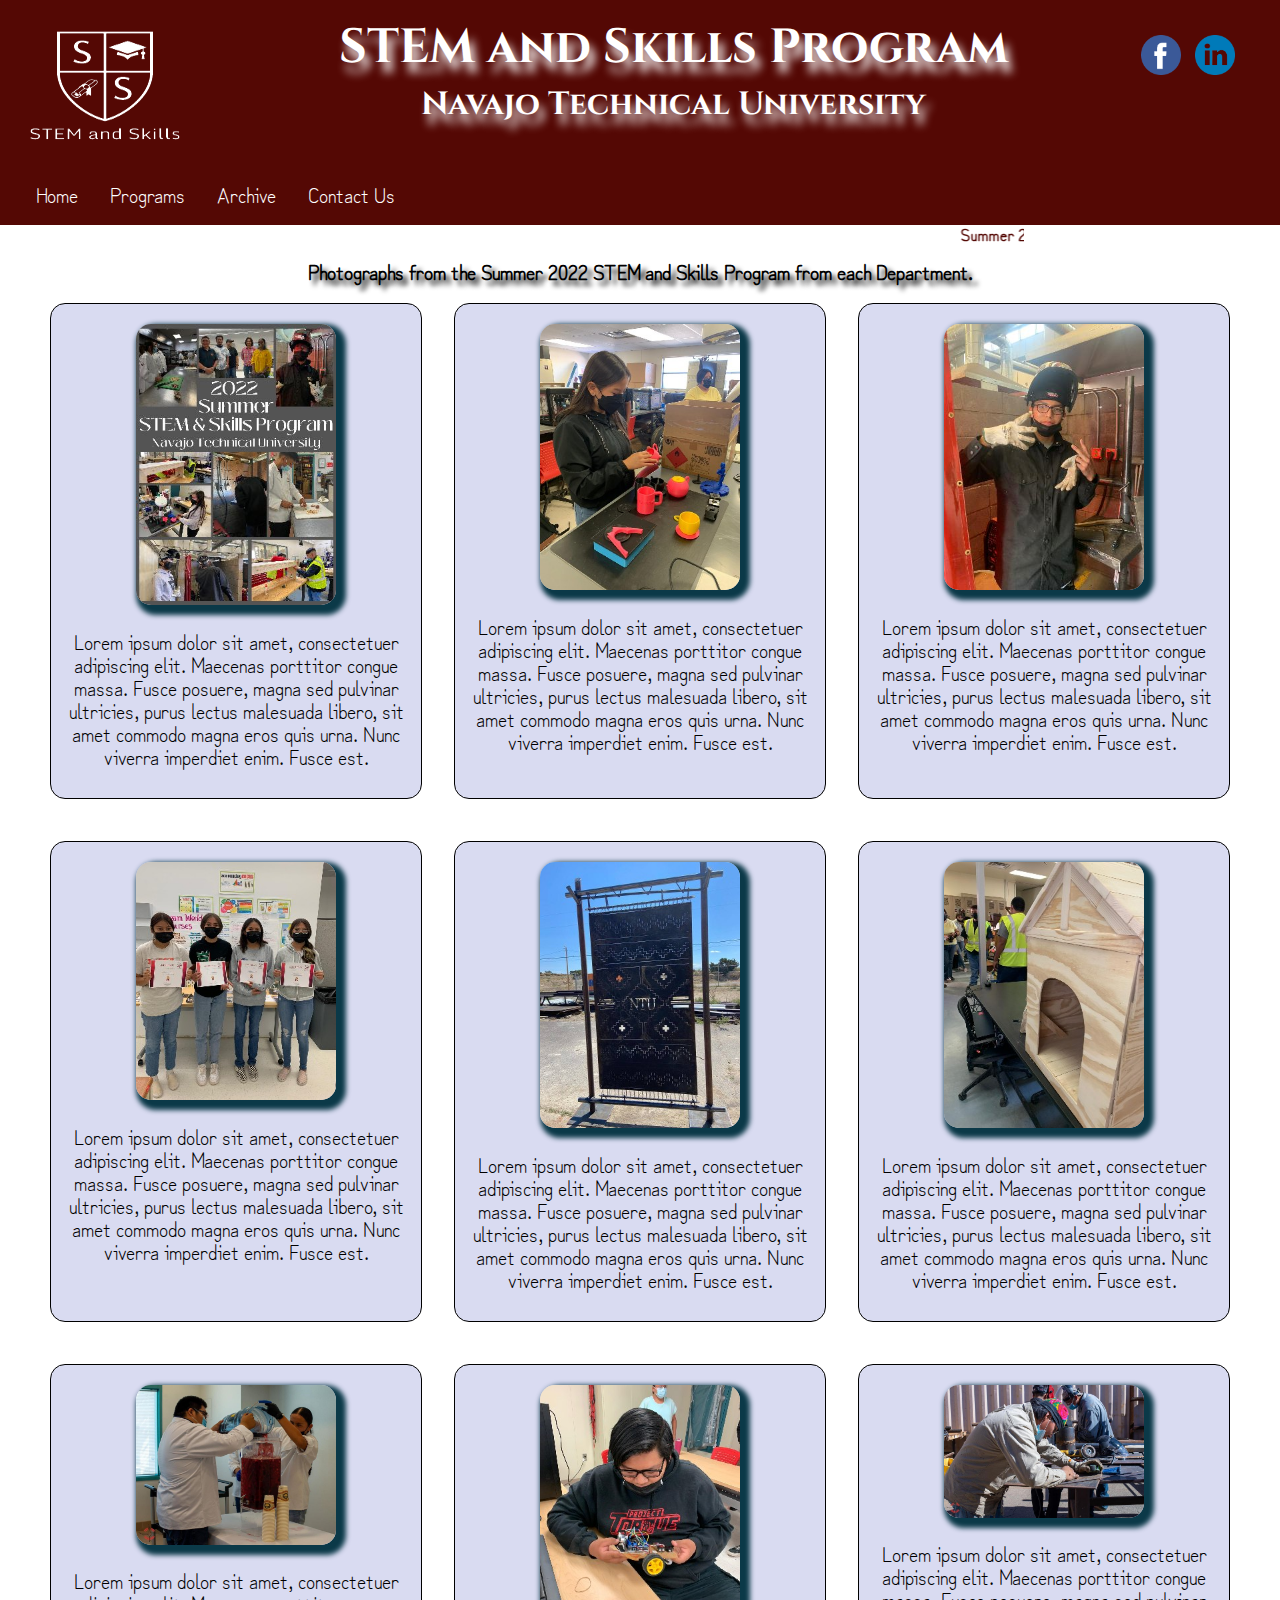
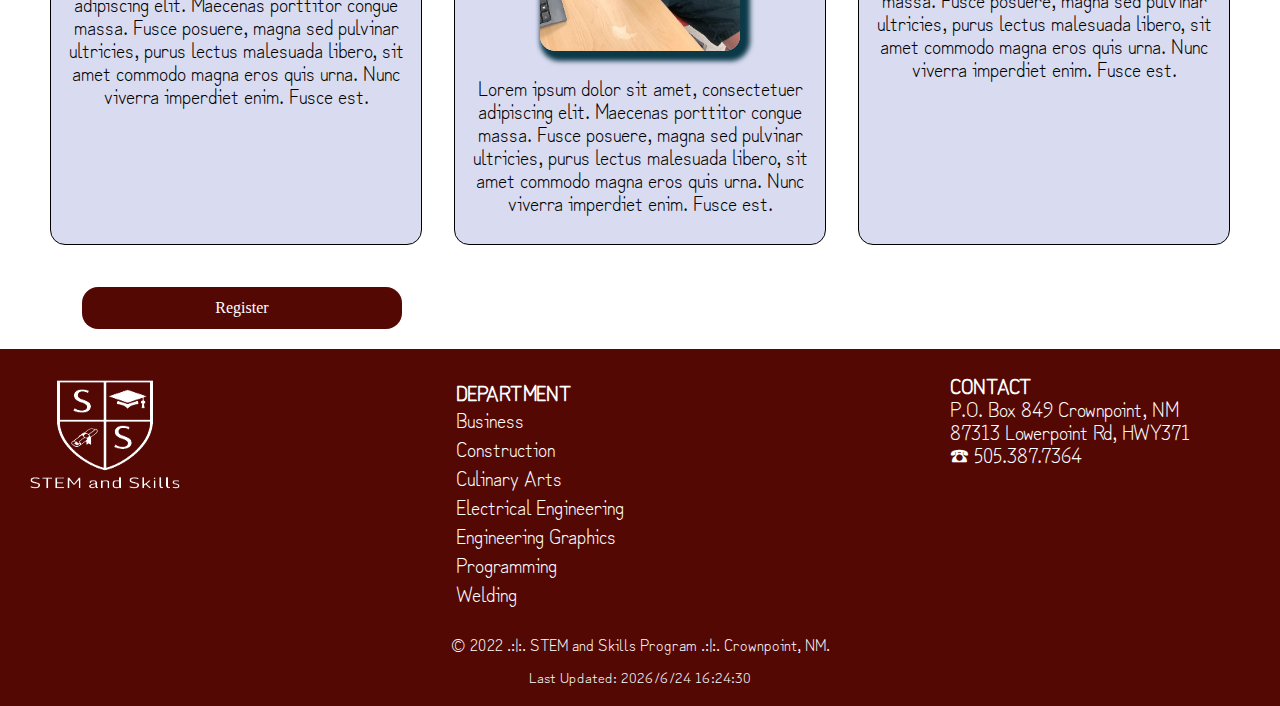
==== index.html @ 9bcaa291 "c" ====
<!DOCTYPE html>
<html lang="en">
<head>
    <meta charset="UTF-8">
    <meta name="viewport" content="width=device-width, initial-scale=1.0">
    <title>Home Page | STEM and Skills</title>
    <link rel="shortcut icon" href="favicon.ico">
    <link rel="preconnect" href="https://fonts.googleapis.com">
    <link rel="preconnect" href="https://fonts.gstatic.com" crossorigin>
    <link href="https://fonts.googleapis.com/css2?family=IBM+Plex+Serif:ital,wght@1,100;1,200;1,400;1,700&display=swap" rel="stylesheet">

    <link rel="stylesheet" href="css/normalise.css">
    <link rel="stylesheet" href="css/small.css">
    <link rel="stylesheet" href="css/medium.css">
    <link rel="stylesheet" href="css/large.css">
    
</head>
<body>
        <header>
            <div id="name-area">
                <picture>
                <img src="images/stemlogo1.png" alt="STEM and Skills logo">
                </picture>
                <section>
                    <h1>STEM and Skills Program</h1>
                    <h3>Navajo Technical University</h3>
                </section>
                <div class="social">
                    <a href="https://www.facebook.com" target="_blank"><img src="images/facebook.png" class="fb" alt="facebook image"></a>  
                      <a href="https://www.linkedin.com" target="_blank"><img src="images/linkedin.png" class="ln" alt="linkedin image"></a>
                  </div>
            </div>
            
                
<div class="navbar">
    <a href="index.html">Home</a>
    <div class="dropdown">
      <button class="dropbtn">Programs 
        <i class="fa fa-caret-down"></i>
      </button>
      <div class="dropdown-content">
        <a href="business.html">Business</a>
        <a href="">Construction</a>
        <a href="culnary.html">Culinary Arts</a>
        <a href="">Electrical Engineering</a>
        <a href="">Engineering Graphics</a>
        <a href="">Programming</a>
        <a href="">Welding</a>
      </div>
    </div> 
    <a href="">Archive</a>
    <a href="contactus.html">Contact Us</a>
  </div>
        </header>
        <main>
            <marquee width="80%" direction="left" height="100px">
                Summer 2023 STEM and Skills Program is fast approaching, <strong>Register</strong> now to book you seat.
                </marquee>
                <p class="intro"> Photographs from the Summer 2022 STEM and Skills Program from each Department.</p>
            <div id="home">
                    <div class="display">
                        <img src="images/banner200.jpg" alt="2022 summer STEM and Skills pic">
                        <p>Lorem ipsum dolor sit amet, consectetuer adipiscing elit. Maecenas porttitor congue massa. Fusce posuere, magna sed pulvinar ultricies, purus lectus malesuada libero, sit amet commodo magna eros quis urna. Nunc viverra imperdiet enim. Fusce est.</p>
                    </div>
                    <div class="display">
                        <img src="images/cul.jpg" alt="2022 summer STEM and Skills pic">
                        <p>Lorem ipsum dolor sit amet, consectetuer adipiscing elit. Maecenas porttitor congue massa. Fusce posuere, magna sed pulvinar ultricies, purus lectus malesuada libero, sit amet commodo magna eros quis urna. Nunc viverra imperdiet enim. Fusce est.</p>
                    </div>
                    <div class="display">
                        <img src="images/weld3.jpg" alt="2022 summer STEM and Skills pic">
                        <p>Lorem ipsum dolor sit amet, consectetuer adipiscing elit. Maecenas porttitor congue massa. Fusce posuere, magna sed pulvinar ultricies, purus lectus malesuada libero, sit amet commodo magna eros quis urna. Nunc viverra imperdiet enim. Fusce est.</p>
                    </div>
                    <div class="display">
                        <img src="images/cert.jpg" alt="2022 summer STEM and Skills pic">
                        <p>Lorem ipsum dolor sit amet, consectetuer adipiscing elit. Maecenas porttitor congue massa. Fusce posuere, magna sed pulvinar ultricies, purus lectus malesuada libero, sit amet commodo magna eros quis urna. Nunc viverra imperdiet enim. Fusce est.</p>
                    </div>
                    <div class="display">
                        <img src="images/construct.jpg" alt="2022 summer STEM and Skills pic">
                        <p>Lorem ipsum dolor sit amet, consectetuer adipiscing elit. Maecenas porttitor congue massa. Fusce posuere, magna sed pulvinar ultricies, purus lectus malesuada libero, sit amet commodo magna eros quis urna. Nunc viverra imperdiet enim. Fusce est.</p>
                    </div>
                    <div class="display">
                        <img src="images/construct2.jpg" alt="2022 summer STEM and Skills pic">
                        <p>Lorem ipsum dolor sit amet, consectetuer adipiscing elit. Maecenas porttitor congue massa. Fusce posuere, magna sed pulvinar ultricies, purus lectus malesuada libero, sit amet commodo magna eros quis urna. Nunc viverra imperdiet enim. Fusce est.</p>
                    </div>
                    <div class="display">
                        <img src="images/cook2.jpg" alt="2022 summer STEM and Skills pic">
                        <p>Lorem ipsum dolor sit amet, consectetuer adipiscing elit. Maecenas porttitor congue massa. Fusce posuere, magna sed pulvinar ultricies, purus lectus malesuada libero, sit amet commodo magna eros quis urna. Nunc viverra imperdiet enim. Fusce est.</p>
                    </div>
                    <div class="display">
                        <img src="images/elec1.jpg" alt="2022 summer STEM and Skills pic">
                        <p>Lorem ipsum dolor sit amet, consectetuer adipiscing elit. Maecenas porttitor congue massa. Fusce posuere, magna sed pulvinar ultricies, purus lectus malesuada libero, sit amet commodo magna eros quis urna. Nunc viverra imperdiet enim. Fusce est.</p>
                    </div>
                    <div class="display">
                        <img src="images/weld.jpg" alt="2022 summer STEM and Skills pic">
                        <p>Lorem ipsum dolor sit amet, consectetuer adipiscing elit. Maecenas porttitor congue massa. Fusce posuere, magna sed pulvinar ultricies, purus lectus malesuada libero, sit amet commodo magna eros quis urna. Nunc viverra imperdiet enim. Fusce est.</p>
                    </div>
                    <input type="submit" value="Register" class="submitBtn" onclick="document.location ='register.html'">


               </div>
            </main>

            <footer>
                <div id="foot">
                    <picture>
                        <img src="images/stemlogo1.png" alt="STEM and Skills logo">
                        </picture>
                        <div class="dept">
                        <ul>
                            <li class="deli"><strong>DEPARTMENT</strong></li>
                            <li><a href="business.html">Business</a></li>
                            <li><a href="">Construction</a></li>
                            <li><a href="culnary.html">Culinary Arts</a></li>
                            <li><a href="">Electrical Engineering</a></li>
                            <li><a href="">Engineering Graphics</a></li>
                            <li><a href="">Programming</a></li>
                            <li><a href="">Welding</a></li>
                        </ul>
                    </div>
                    <div class="con">
                        <p><strong>CONTACT</strong> <br>
                        P.O. Box 849 Crownpoint, NM<br>87313 Lowerpoint Rd, HWY371<br>&#9742; 505.387.7364</p>
                        <iframe src="https://www.google.com/maps/embed?pb=!1m18!1m12!1m3!1d6481.049827678694!2d-108.1524688817951!3d35.68869836900906!2m3!1f0!2f0!3f0!3m2!1i1024!2i768!4f13.1!3m3!1m2!1s0x8724a5d426f282eb%3A0x86e4d918e3d5cf53!2sNavajo%20Technical%20University!5e0!3m2!1sen!2sng!4v1657391852202!5m2!1sen!2sng" width="200" height="200" style="border:0;" allowfullscreen="" loading="lazy" referrerpolicy="no-referrer-when-downgrade"></iframe>
                    </div>
                    </div>
                  
                    <p class="footnote">&copy; 2022 .:|:. STEM and Skills Program .:|:. Crownpoint, NM. </p>
                    <p class="update">Last Updated: <span id="update"></span></p>

            </footer>
            <script src="script/stem.js"></script>

</body>

</html>
---- css/normalise.css ----
/*! normalize.css v8.0.1 | MIT License | github.com/necolas/normalize.css */

/* Document
   ========================================================================== */

/**
 * 1. Correct the line height in all browsers.
 * 2. Prevent adjustments of font size after orientation changes in iOS.
 */

 html {
    line-height: 1.15; /* 1 */
    -webkit-text-size-adjust: 100%; /* 2 */
  }
  
  /* Sections
     ========================================================================== */
  
  /**
   * Remove the margin in all browsers.
   */
  
  body {
    margin: 0;
  }
  
  /**
   * Render the `main` element consistently in IE.
   */
  
  main {
    display: block;
  }
  
  /**
   * Correct the font size and margin on `h1` elements within `section` and
   * `article` contexts in Chrome, Firefox, and Safari.
   */
  
  h1 {
    font-size: 2em;
    margin: 0.67em 0;
  }
  
  /* Grouping content
     ========================================================================== */
  
  /**
   * 1. Add the correct box sizing in Firefox.
   * 2. Show the overflow in Edge and IE.
   */
  
  hr {
    box-sizing: content-box; /* 1 */
    height: 0; /* 1 */
    overflow: visible; /* 2 */
  }
  
  /**
   * 1. Correct the inheritance and scaling of font size in all browsers.
   * 2. Correct the odd `em` font sizing in all browsers.
   */
  
  pre {
    font-family: monospace, monospace; /* 1 */
    font-size: 1em; /* 2 */
  }
  
  /* Text-level semantics
     ========================================================================== */
  
  /**
   * Remove the gray background on active links in IE 10.
   */
  
  a {
    background-color: transparent;
  }
  
  /**
   * 1. Remove the bottom border in Chrome 57-
   * 2. Add the correct text decoration in Chrome, Edge, IE, Opera, and Safari.
   */
  
  abbr[title] {
    border-bottom: none; /* 1 */
    text-decoration: underline; /* 2 */
    text-decoration: underline dotted; /* 2 */
  }
  
  /**
   * Add the correct font weight in Chrome, Edge, and Safari.
   */
  
  b,
  strong {
    font-weight: bolder;
  }
  
  /**
   * 1. Correct the inheritance and scaling of font size in all browsers.
   * 2. Correct the odd `em` font sizing in all browsers.
   */
  
  code,
  kbd,
  samp {
    font-family: monospace, monospace; /* 1 */
    font-size: 1em; /* 2 */
  }
  
  /**
   * Add the correct font size in all browsers.
   */
  
  small {
    font-size: 80%;
  }
  
  /**
   * Prevent `sub` and `sup` elements from affecting the line height in
   * all browsers.
   */
  
  sub,
  sup {
    font-size: 75%;
    line-height: 0;
    position: relative;
    vertical-align: baseline;
  }
  
  sub {
    bottom: -0.25em;
  }
  
  sup {
    top: -0.5em;
  }
  
  /* Embedded content
     ========================================================================== */
  
  /**
   * Remove the border on images inside links in IE 10.
   */
  
  img {
    border-style: none;
  }
  
  /* Forms
     ========================================================================== */
  
  /**
   * 1. Change the font styles in all browsers.
   * 2. Remove the margin in Firefox and Safari.
   */
  
  button,
  input,
  optgroup,
  select,
  textarea {
    font-family: inherit; /* 1 */
    font-size: 100%; /* 1 */
    line-height: 1.15; /* 1 */
    margin: 0; /* 2 */
  }
  
  /**
   * Show the overflow in IE.
   * 1. Show the overflow in Edge.
   */
  
  button,
  input { /* 1 */
    overflow: visible;
  }
  
  /**
   * Remove the inheritance of text transform in Edge, Firefox, and IE.
   * 1. Remove the inheritance of text transform in Firefox.
   */
  
  button,
  select { /* 1 */
    text-transform: none;
  }
  
  /**
   * Correct the inability to style clickable types in iOS and Safari.
   */
  
  button,
  [type="button"],
  [type="reset"],
  [type="submit"] {
    -webkit-appearance: button;
  }
  
  /**
   * Remove the inner border and padding in Firefox.
   */
  
  button::-moz-focus-inner,
  [type="button"]::-moz-focus-inner,
  [type="reset"]::-moz-focus-inner,
  [type="submit"]::-moz-focus-inner {
    border-style: none;
    padding: 0;
  }
  
  /**
   * Restore the focus styles unset by the previous rule.
   */
  
  button:-moz-focusring,
  [type="button"]:-moz-focusring,
  [type="reset"]:-moz-focusring,
  [type="submit"]:-moz-focusring {
    outline: 1px dotted ButtonText;
  }
  
  /**
   * Correct the padding in Firefox.
   */
  
  fieldset {
    padding: 0.35em 0.75em 0.625em;
  }
  
  /**
   * 1. Correct the text wrapping in Edge and IE.
   * 2. Correct the color inheritance from `fieldset` elements in IE.
   * 3. Remove the padding so developers are not caught out when they zero out
   *    `fieldset` elements in all browsers.
   */
  
  legend {
    box-sizing: border-box; /* 1 */
    color: inherit; /* 2 */
    display: table; /* 1 */
    max-width: 100%; /* 1 */
    padding: 0; /* 3 */
    white-space: normal; /* 1 */
  }
  
  /**
   * Add the correct vertical alignment in Chrome, Firefox, and Opera.
   */
  
  progress {
    vertical-align: baseline;
  }
  
  /**
   * Remove the default vertical scrollbar in IE 10+.
   */
  
  textarea {
    overflow: auto;
  }
  
  /**
   * 1. Add the correct box sizing in IE 10.
   * 2. Remove the padding in IE 10.
   */
  
  [type="checkbox"],
  [type="radio"] {
    box-sizing: border-box; /* 1 */
    padding: 0; /* 2 */
  }
  
  /**
   * Correct the cursor style of increment and decrement buttons in Chrome.
   */
  
  [type="number"]::-webkit-inner-spin-button,
  [type="number"]::-webkit-outer-spin-button {
    height: auto;
  }
  
  /**
   * 1. Correct the odd appearance in Chrome and Safari.
   * 2. Correct the outline style in Safari.
   */
  
  [type="search"] {
    -webkit-appearance: textfield; /* 1 */
    outline-offset: -2px; /* 2 */
  }
  
  /**
   * Remove the inner padding in Chrome and Safari on macOS.
   */
  
  [type="search"]::-webkit-search-decoration {
    -webkit-appearance: none;
  }
  
  /**
   * 1. Correct the inability to style clickable types in iOS and Safari.
   * 2. Change font properties to `inherit` in Safari.
   */
  
  ::-webkit-file-upload-button {
    -webkit-appearance: button; /* 1 */
    font: inherit; /* 2 */
  }
  
  /* Interactive
     ========================================================================== */
  
  /*
   * Add the correct display in Edge, IE 10+, and Firefox.
   */
  
  details {
    display: block;
  }
  
  /*
   * Add the correct display in all browsers.
   */
  
  summary {
    display: list-item;
  }
  
  /* Misc
     ========================================================================== */
  
  /**
   * Add the correct display in IE 10+.
   */
  
  template {
    display: none;
  }
  
  /**
   * Add the correct display in IE 10.
   */
  
  [hidden] {
    display: none;
  }
---- css/small.css ----
@import url("https://fonts.googleapis.com/css2?family=Cinzel:wght@600&family=Zen+Kurenaido&display=swap");

body p {
    font-family: "Zen Kurenaido", sans-serif;
    font-size: 20px;
  }

  h1, h2, h3, h4 {
    font-family: "Cinzel", serif;
  }
  header, footer{
    background-color: #540804;
    padding: 5px 0;
    width: 100%;
    margin: auto;
    
  }
#name-area{
    display: block;
    width: 100%;
    margin: 0;
    justify-content: space-between;
    text-align: center;
    }
    header h1{
        color: #ffffff;
        font-size: 30px;
        text-align: center;
        margin-top: 15px;
        text-shadow: 5px 10px 10px #ffffff;
    }
    header h3{
        color: #ffffff;
        font-size: 20px;
        text-align: center;
        margin: -20px;
        text-shadow: 5px 10px 10px #ffffff;
    }
    header picture img{
        width: 200px;
        height: 150px;
        padding: 5px;
        
        
    }
    .fb, .ln{
        height: 40px;
        width: 40px;
        padding: 5px;;
    }
    .social{ 
        margin-top: 25px; 
        
    }
  
  .navbar {
    overflow: hidden;
    background-color: inherit;
    justify-content: space-between;
    text-align: center;
    margin-right: 20px;
    margin-left: 20px;
    
  }
  
  .navbar a {
    float: left;
    font-size: 20px;
    color: white;
    text-align: center;
    padding: 14px 16px;
    text-decoration: none;
    font-family: "Zen Kurenaido", sans-serif; 
  }
  
  .dropdown {
    float: left;
    overflow: hidden;
  }
  
  .dropdown .dropbtn {
    font-size: 20px;  
    border: none;
    outline: none;
    color: white;
    padding: 14px 16px;
    background-color: inherit;
    font-family: "Zen Kurenaido", sans-serif; 
    margin: 0;
  }
  
  .navbar a:hover, .dropdown:hover .dropbtn {
    background-color: red;
  }
  
  .dropdown-content {
    display: none;
    position: absolute;
    background-color: #f9f9f9;
    min-width: 160px;
    box-shadow: 0px 8px 16px 0px rgba(0,0,0,0.2);
    z-index: 1;
  }
  
  .dropdown-content a {
    float: none;
    color: black;
    padding: 12px 16px;
    text-decoration: none;
    display: block;
    text-align: left;
  }
  
  .dropdown-content a:hover {
    background-color: #ddd;
  }
  
  .dropdown:hover .dropdown-content {
    display: block;
  }

  footer{
    margin-top: 20px;
  }
  #foot{
    display: block;
    justify-content: space-between;
  }
  footer img{
    width:200px;
    height: 150px;
    padding: 5px;
  }
  footer ul li{
    font-family: "Cinzel", serif;
    color: #ffffff;
    list-style: none;
    font-size: 20px;
    padding: 5px;
  }
  footer ul li a{
    font-family:"Zen Kurenaido", sans-serif; 
    color: #ffffff;
    text-decoration: none;
  }
  .dept{
    margin-right: 5rem;
    text-align: left;
  }
  .deli{
    margin-top: 25px;
    font-family:"Zen Kurenaido", sans-serif; 
    font-size: 20px;
    
  }
  .con{
    margin-left: 2.5rem;
    color: #ffffff;
    
  }
  .update{
    text-align: center;
    color: #FFFFFF;
    margin-top: 5px;
    font-size: 15px;
}
iframe{
  width: 250px;
  height: 100px;
}
  .footnote{
    text-align: center;
    margin: 0;
    padding: 10px;
    color: #ffffff;
    font-size: medium;
  }
  marquee{
        font-family: "Zen Kurenaido", sans-serif ;
        color: #540804;
        font-weight: bolder;
  }
  #home{
    display: block;
    margin: 0 50px;
    text-align: center;
  }
  .display{
    margin-bottom: 40px;
    padding: 10px;
    border: 1px solid black;
    border-radius: 15px;
    background-color: #D9DBF1;

  }
  .display img{
    margin-top: 10px;
    width: 200px;
    border-radius: 15px;
    box-shadow: 5px 5px 5px 5px #0B3948;
  }
  .intro{
    margin-top: -70px;
    margin-left: 50px;
    margin-right: 50px;
    font-weight: bolder;
    text-shadow: 5px 5px 5px black;
    text-align: center;
  }
  /* for contact us page*/
  form fieldset{
    margin: 2rem ;
    border: thick solid #540804;
    border-radius: 10px;
    padding: .5rem 2%;
}
form legend{
    color: #540804;
    margin: 0 1rem;
    padding: 0 .5rem;
}
form label.top {
    display: block;
    padding: .75rem;
    color: #540804;
    font-size: 1rem;

}
form p{
  margin-left: 50px;
  margin-top: 5px;
  text-align: justify;
}
form label.top input{
    
    display: block;
    font-size: 1rem;
    border: 1px solid gray;
    border-radius: 4px;
    padding: .75rem;
    color: #555;
    max-width: 20rem;
    background-color: darkgray;
}
form label.top textarea{
  height: 150px;
  width: 100%;
  border: 2px solid #540804;
}
form input.submitBtn{
  border: none;
  background-color: #540804;
  color: white;
  border-radius: 1rem;
  padding: .75rem 1.5rem;
  margin: 0 2rem;
  width: 70%;
  max-width: 20rem;
}
form label.top input:required{
  border-left: red solid 6px;
}
form label.top input:required:valid{
  border-left: green solid 6px;
}
.thanks{
  text-align: center;
  font-size: 30px;
}
/*registration page*/

#register-page{
  margin: 2rem;
}

#register-page h3{
  text-shadow: 5px 5px 5px black;
  text-align: center;
  color: #540804;
  font-weight: bolder;
}
#register-page h2{
  text-shadow: 5px 5px 5px black;
  color: #540804;
  margin-top: 40px;  
}
#register-page p{
  margin-top: 40px;
  text-align: justify;  
}
#register-page a{
 font-size: 20px;  
}
.choose{
   padding: 5px;
   font-size: 20px;
 }
 #register-page span{
  background-color: yellow; 
 }
 .submitBtn{
  border: none;
  background-color: #540804;
  color: white;
  border-radius: 1rem;
  padding: .75rem 1.5rem;
  margin: 0 1rem;
  width: 70%;
  max-width: 20rem;
}
/*for business page*/
#business{
  margin: 2rem;
}

#business h3{
  text-shadow: 5px 5px 5px black;
  text-align: center;
  color: #540804;
  font-weight: bolder;
}
#business p{
  margin-top: 20px;
  text-align: justify;  
}
.biz-image{
  display: block;
  gap: 1rem;
  text-align: center;
  margin-top: 2rem;
  margin-bottom: 50px;
}
.biz-image picture img{
  width: 270px;
  margin-bottom: 1rem;
  border-radius: 15px;
  box-shadow: 5px 5px 5px 5px #0B3948;
}
.chris{
  text-align: center;
  margin-top: 30px;
 
}
.chris picture img{
  width: 200px;
  border-radius: 150px;
  box-shadow: 5px 5px 10px 5px #0B3948;
}
/*for culnary page*/
#culinary{
  margin: 2rem;
}

#culinary h3{
  text-shadow: 5px 5px 5px black;
  text-align: center;
  color: #540804;
  font-weight: bolder;
}
#culinary p{
  margin-top: 20px;
  text-align: justify;  
}
.cul-image{
  display: block;
  gap: 1rem;
  text-align: center;
  margin-top: 2rem;
  margin-bottom: 50px;
}
.cul-image picture img{
  width: 270px;
  margin-bottom: 1rem;
  border-radius: 15px;
  box-shadow: 5px 5px 5px 5px #0B3948;
}
.brian{
  text-align: center;
  margin-top: 30px;
 
}
.brian picture img{
  width: 200px;
  border-radius: 150px;
  box-shadow: 5px 5px 10px 5px #0B3948;
}
---- css/medium.css ----
@media only screen and (min-width: 32.5em){
    main{
        background-color: #ffffff;
    }
    #home{
        display: grid;
        grid-template-columns: repeat(auto-fit, minmax(300px, 1fr));
        gap: 2rem;
    }
    .display{
        margin-bottom: 10px;
    }
    #name-area{
        display: flex;
    }
    header h1{
        font-size: 40px;
    }
    header h3{
        font-size: 30px;
    }
    #foot{
        display: flex;
    }
    .intro{
        margin-top: -70px;
        margin-left: 50px;
        font-weight: bolder;
        text-shadow: 5px 5px 5px black;
      }
      .submitBtn{
        border: none;
        background-color: #540804;
        color: white;
        border-radius: 1rem;
        padding: .75rem 1.5rem;
        margin: 0 2rem;
        width: 96%;
        
      }
      /*for business page*/
      .biz-image{
        display: flex;
        flex-direction: column;
      
      }
      .biz-image picture img{
        width: 350px;
       
      }
       /*for culinary page*/
       .cul-image{
        display: flex;
        flex-direction: column;
      
      }
      .cul-image picture img{
        width: 350px;
        
      }
    
}
---- css/large.css ----
@media only screen and (min-width: 64em){
    #home{
        margin-top: 5px;
    }
    header h1{
        font-size: 3rem;
    }
    header h3{
        font-size: 2rem;
    }
    .social{
        margin-right: 2.5rem;
    }
    footer ul li{
        padding: 2px;
      }
      .con{
        margin-right: 5em;
      }
      footer ul li:hover{
        background-color: red;
      }
      .intro{
        margin-top: -70px;
        margin-left: 50px;
        font-weight: bolder;
        text-shadow: 5px 5px 5px black;
      }
      .display img:hover{
            border-radius: 5px 100px;
            box-shadow: 0 0 50px #333;
      }
      /* for contact us page*/
      form fieldset{
        margin: 2rem;
    }

    form label.top input{
        width: 100%;   
    }
    .submitBtn:hover{
      background-color: red;
  }
  /*for registration page*/
  #register-page{
    margin: 3rem;
  }
  #register-page a:hover{
    color: red;  
   }
   #register-page a:after{
    color:blueviolet;  
   }
   /*for business page*/
   .biz-image{
    display: flex;
    flex-direction: row;
    grid-template-columns: repeat(autofit, minmax(300px, 1fr));
    gap: 2rem;
    justify-content: center;
  }
  /*for culinary page*/
  .cul-image{
    display: flex;
    flex-direction: row;
    grid-template-columns: repeat(autofit, minmax(300px, 1fr));
    gap: 2rem;
    justify-content: center;
  }
}
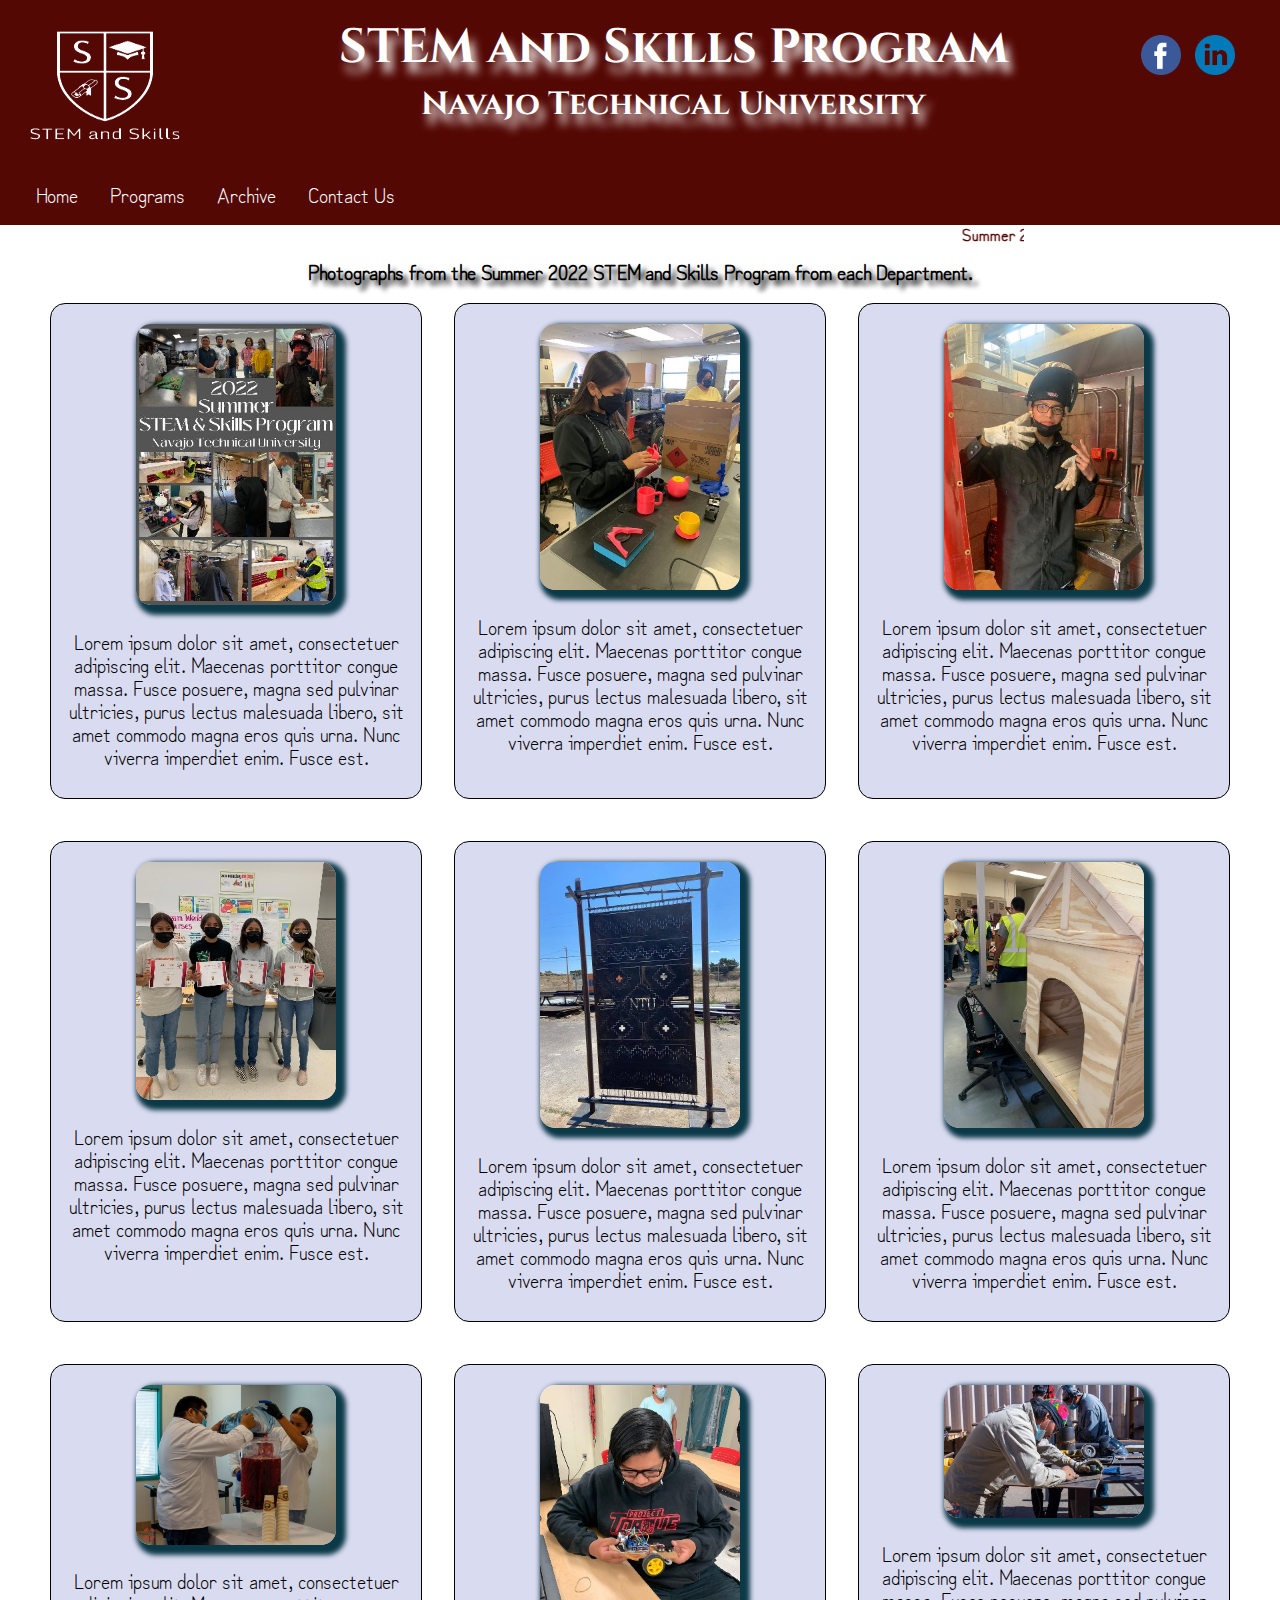
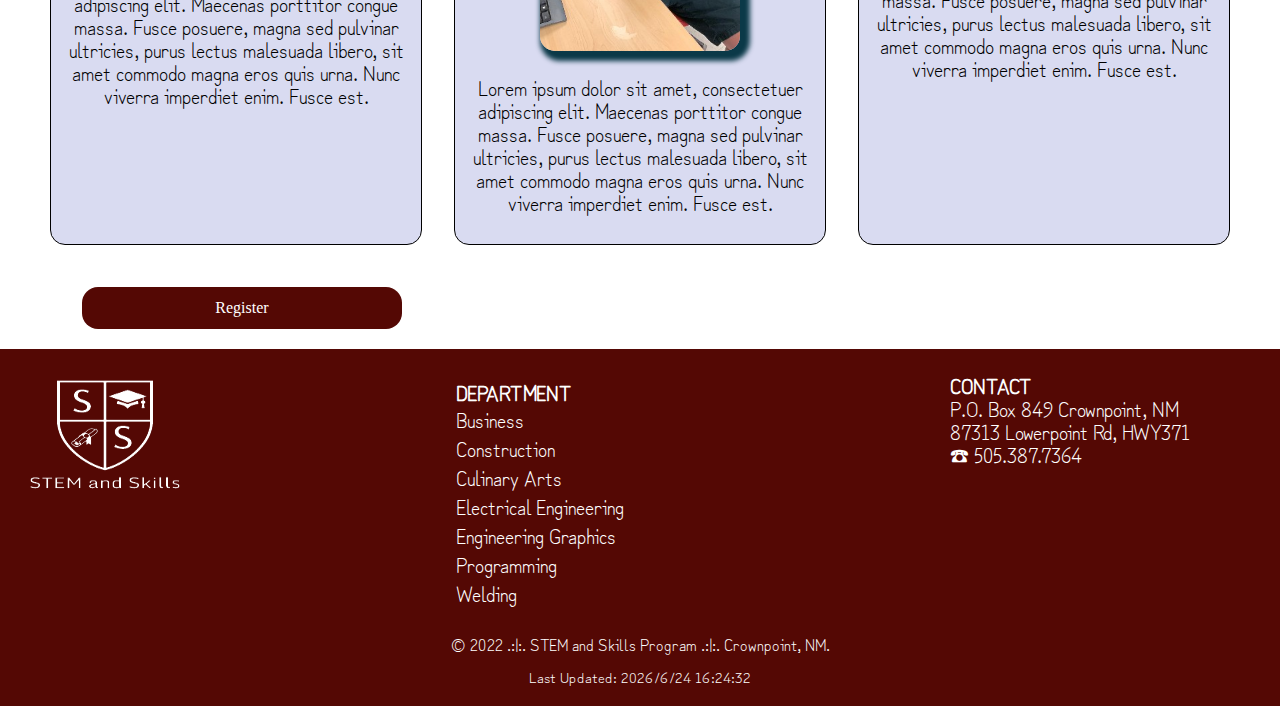
==== commit b9b405a5: "c" ====
--- a/index.html
+++ b/index.html
@@ -40,15 +40,15 @@
       </button>
       <div class="dropdown-content">
         <a href="business.html">Business</a>
-        <a href="">Construction</a>
+        <a href="construct.html">Construction</a>
         <a href="culnary.html">Culinary Arts</a>
-        <a href="">Electrical Engineering</a>
-        <a href="">Engineering Graphics</a>
-        <a href="">Programming</a>
-        <a href="">Welding</a>
+        <a href="elect.html">Electrical Engineering</a>
+        <a href="electgrap.html">Engineering Graphics</a>
+        <a href="programming.html">Programming</a>
+        <a href="welding.html">Welding</a>
       </div>
     </div> 
-    <a href="">Archive</a>
+    <a href="archive.html">Archive</a>
     <a href="contactus.html">Contact Us</a>
   </div>
         </header>
@@ -109,12 +109,12 @@
                         <ul>
                             <li class="deli"><strong>DEPARTMENT</strong></li>
                             <li><a href="business.html">Business</a></li>
-                            <li><a href="">Construction</a></li>
+                            <li><a href="construct.html">Construction</a></li>
                             <li><a href="culnary.html">Culinary Arts</a></li>
-                            <li><a href="">Electrical Engineering</a></li>
-                            <li><a href="">Engineering Graphics</a></li>
-                            <li><a href="">Programming</a></li>
-                            <li><a href="">Welding</a></li>
+                            <li><a href="elect.html">Electrical Engineering</a></li>
+                            <li><a href="electgrap.html">Engineering Graphics</a></li>
+                            <li><a href="programming.html">Programming</a></li>
+                            <li><a href="welding.html">Welding</a></li>
                         </ul>
                     </div>
                     <div class="con">
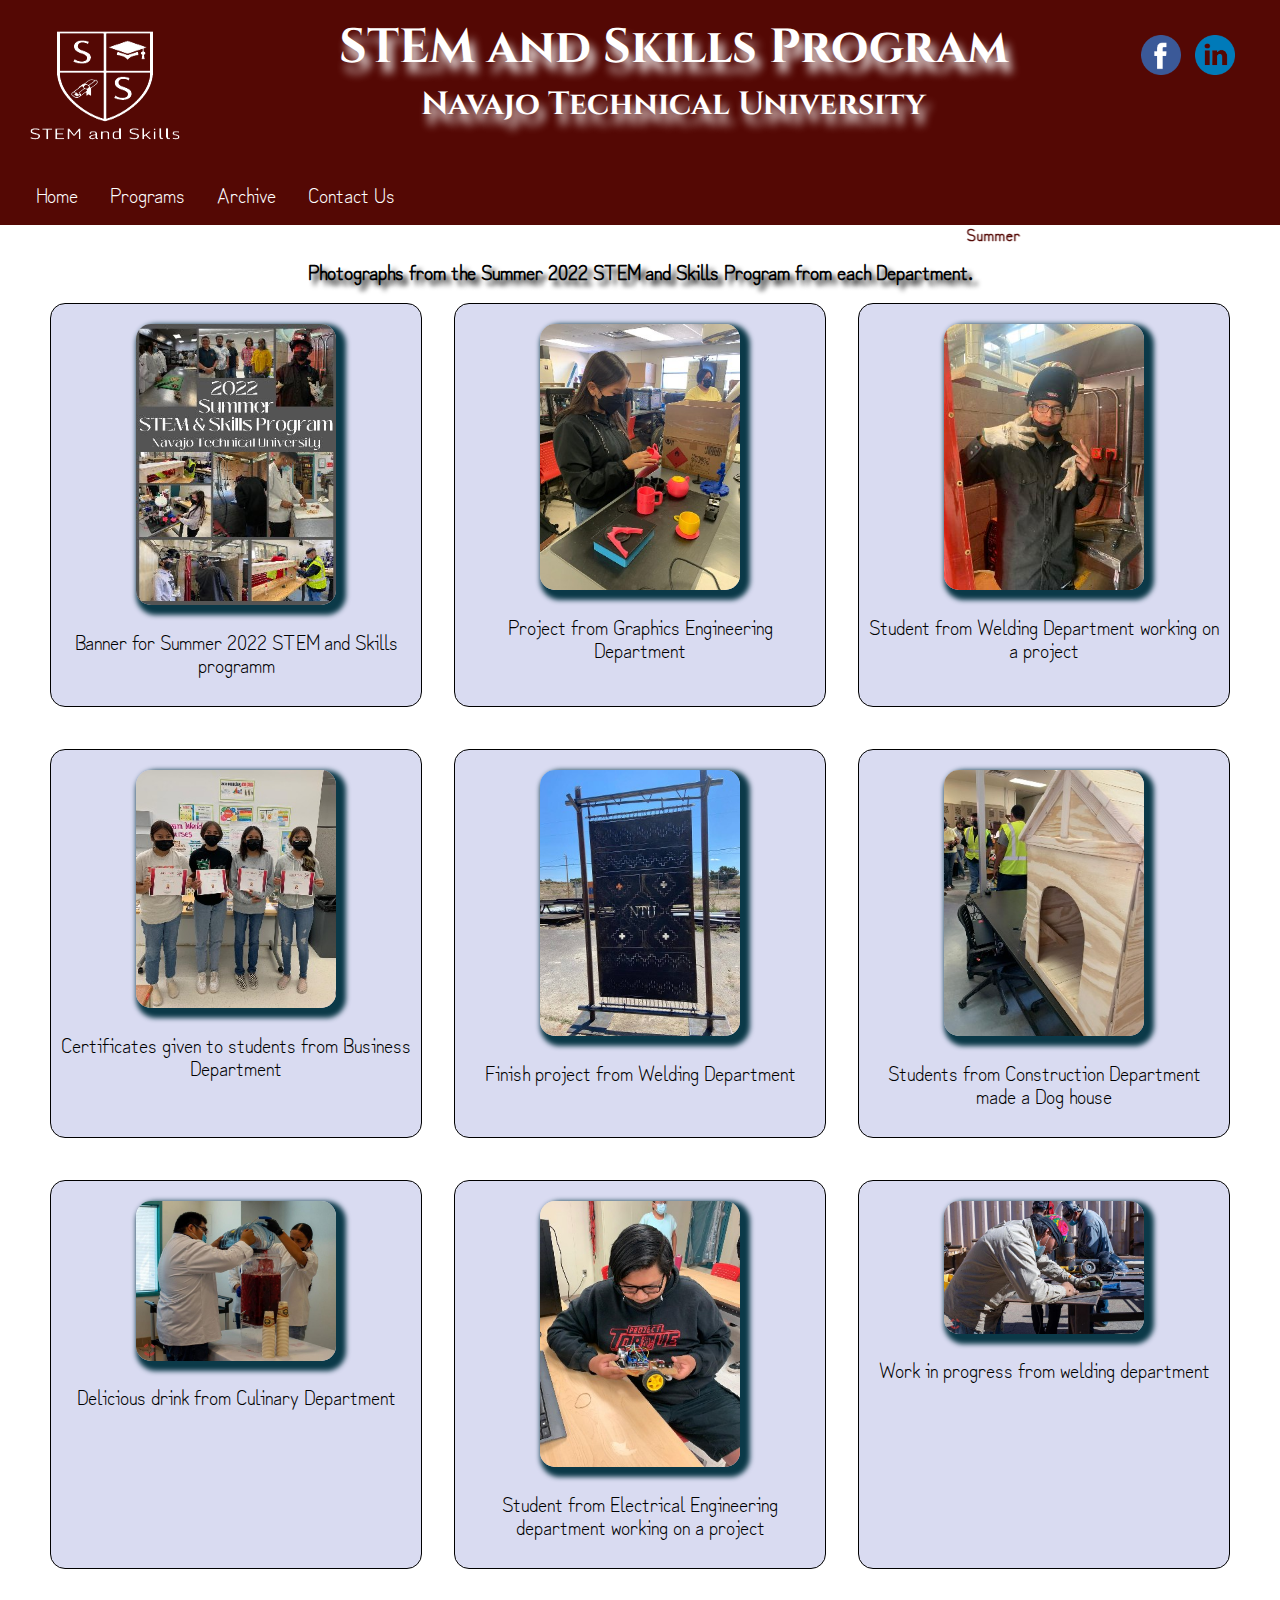
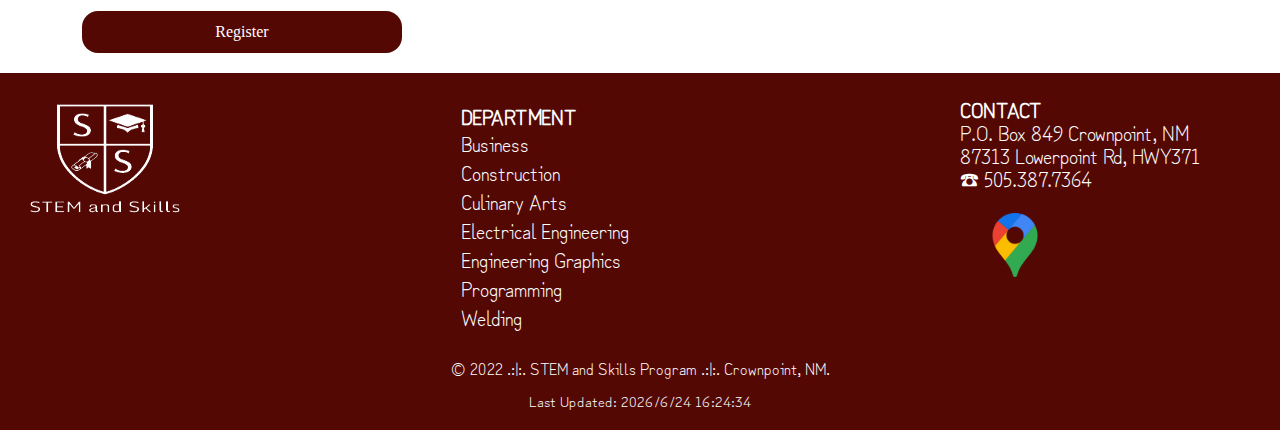
==== commit 0d336fa7: "c" ====
--- a/index.html
+++ b/index.html
@@ -60,39 +60,39 @@
             <div id="home">
                     <div class="display">
                         <img src="images/banner200.jpg" alt="2022 summer STEM and Skills pic">
-                        <p>Lorem ipsum dolor sit amet, consectetuer adipiscing elit. Maecenas porttitor congue massa. Fusce posuere, magna sed pulvinar ultricies, purus lectus malesuada libero, sit amet commodo magna eros quis urna. Nunc viverra imperdiet enim. Fusce est.</p>
+                        <p>Banner for Summer 2022 STEM and Skills programm</p>
                     </div>
                     <div class="display">
                         <img src="images/cul.jpg" alt="2022 summer STEM and Skills pic">
-                        <p>Lorem ipsum dolor sit amet, consectetuer adipiscing elit. Maecenas porttitor congue massa. Fusce posuere, magna sed pulvinar ultricies, purus lectus malesuada libero, sit amet commodo magna eros quis urna. Nunc viverra imperdiet enim. Fusce est.</p>
+                        <p>Project from Graphics Engineering Department</p>
                     </div>
                     <div class="display">
                         <img src="images/weld3.jpg" alt="2022 summer STEM and Skills pic">
-                        <p>Lorem ipsum dolor sit amet, consectetuer adipiscing elit. Maecenas porttitor congue massa. Fusce posuere, magna sed pulvinar ultricies, purus lectus malesuada libero, sit amet commodo magna eros quis urna. Nunc viverra imperdiet enim. Fusce est.</p>
+                        <p>Student from Welding Department working on a project</p>
                     </div>
                     <div class="display">
                         <img src="images/cert.jpg" alt="2022 summer STEM and Skills pic">
-                        <p>Lorem ipsum dolor sit amet, consectetuer adipiscing elit. Maecenas porttitor congue massa. Fusce posuere, magna sed pulvinar ultricies, purus lectus malesuada libero, sit amet commodo magna eros quis urna. Nunc viverra imperdiet enim. Fusce est.</p>
+                        <p>Certificates given to students from Business Department</p>
                     </div>
                     <div class="display">
                         <img src="images/construct.jpg" alt="2022 summer STEM and Skills pic">
-                        <p>Lorem ipsum dolor sit amet, consectetuer adipiscing elit. Maecenas porttitor congue massa. Fusce posuere, magna sed pulvinar ultricies, purus lectus malesuada libero, sit amet commodo magna eros quis urna. Nunc viverra imperdiet enim. Fusce est.</p>
+                        <p>Finish project from Welding Department</p>
                     </div>
                     <div class="display">
                         <img src="images/construct2.jpg" alt="2022 summer STEM and Skills pic">
-                        <p>Lorem ipsum dolor sit amet, consectetuer adipiscing elit. Maecenas porttitor congue massa. Fusce posuere, magna sed pulvinar ultricies, purus lectus malesuada libero, sit amet commodo magna eros quis urna. Nunc viverra imperdiet enim. Fusce est.</p>
+                        <p>Students from Construction Department made a Dog house</p>
                     </div>
                     <div class="display">
                         <img src="images/cook2.jpg" alt="2022 summer STEM and Skills pic">
-                        <p>Lorem ipsum dolor sit amet, consectetuer adipiscing elit. Maecenas porttitor congue massa. Fusce posuere, magna sed pulvinar ultricies, purus lectus malesuada libero, sit amet commodo magna eros quis urna. Nunc viverra imperdiet enim. Fusce est.</p>
+                        <p>Delicious drink from Culinary Department</p>
                     </div>
                     <div class="display">
                         <img src="images/elec1.jpg" alt="2022 summer STEM and Skills pic">
-                        <p>Lorem ipsum dolor sit amet, consectetuer adipiscing elit. Maecenas porttitor congue massa. Fusce posuere, magna sed pulvinar ultricies, purus lectus malesuada libero, sit amet commodo magna eros quis urna. Nunc viverra imperdiet enim. Fusce est.</p>
+                        <p>Student from Electrical Engineering department working on a project</p>
                     </div>
                     <div class="display">
                         <img src="images/weld.jpg" alt="2022 summer STEM and Skills pic">
-                        <p>Lorem ipsum dolor sit amet, consectetuer adipiscing elit. Maecenas porttitor congue massa. Fusce posuere, magna sed pulvinar ultricies, purus lectus malesuada libero, sit amet commodo magna eros quis urna. Nunc viverra imperdiet enim. Fusce est.</p>
+                        <p>Work in progress from welding department</p>
                     </div>
                     <input type="submit" value="Register" class="submitBtn" onclick="document.location ='register.html'">
 
@@ -120,7 +120,7 @@
                     <div class="con">
                         <p><strong>CONTACT</strong> <br>
                         P.O. Box 849 Crownpoint, NM<br>87313 Lowerpoint Rd, HWY371<br>&#9742; 505.387.7364</p>
-                        <iframe src="https://www.google.com/maps/embed?pb=!1m18!1m12!1m3!1d6481.049827678694!2d-108.1524688817951!3d35.68869836900906!2m3!1f0!2f0!3f0!3m2!1i1024!2i768!4f13.1!3m3!1m2!1s0x8724a5d426f282eb%3A0x86e4d918e3d5cf53!2sNavajo%20Technical%20University!5e0!3m2!1sen!2sng!4v1657391852202!5m2!1sen!2sng" width="200" height="200" style="border:0;" allowfullscreen="" loading="lazy" referrerpolicy="no-referrer-when-downgrade"></iframe>
+                        <a href="https://goo.gl/maps/4izJyGSyhPoJvXjP9" target="_blank"><img src="images/google_map.png" alt="google map"></a>
                     </div>
                     </div>
                   
--- a/css/small.css
+++ b/css/small.css
@@ -164,9 +164,10 @@
     margin-top: 5px;
     font-size: 15px;
 }
-iframe{
-  width: 250px;
+footer a img{
+  width: 100px;
   height: 100px;
+  margin-top: -20px;
 }
   .footnote{
     text-align: center;
@@ -272,7 +273,6 @@
 #register-page{
   margin: 2rem;
 }
-
 #register-page h3{
   text-shadow: 5px 5px 5px black;
   text-align: center;
@@ -297,6 +297,9 @@
  }
  #register-page span{
   background-color: yellow; 
+ }
+ .reg-p{
+  margin-left: 10px;
  }
  .submitBtn{
   border: none;
@@ -383,4 +386,45 @@
   width: 200px;
   border-radius: 150px;
   box-shadow: 5px 5px 10px 5px #0B3948;
+}
+/* for archive page*/
+#archive{
+  margin: 2rem;
+}
+#archive p{
+  text-align: center;
+  text-shadow: 5px 5px 5px black;
+  color: #540804;
+  font-weight: bolder;
+}
+.arc-image{
+  display: block;
+  gap: 1rem;
+  text-align: center;
+  margin-top: 2rem;
+}
+.arc-image picture img{
+  width: 300px;
+  margin-bottom: 1rem;
+  border-radius: 15px;
+  box-shadow: 5px 5px 5px 5px #0B3948;
+}
+video{
+  width: 300px;
+  margin-bottom: 10px;
+  
+}
+/*for Electrical Engineering page*/
+#elect-elect{
+  margin: 2rem;
+}
+#elect-elect h3{
+  text-shadow: 5px 5px 5px black;
+  text-align: center;
+  color: #540804;
+  font-weight: bolder;
+}
+#elect-elect p{
+  margin-top: 20px;
+  text-align: justify;  
 }--- a/css/medium.css
+++ b/css/medium.css
@@ -21,6 +21,9 @@
     }
     #foot{
         display: flex;
+    }
+    .con{
+      margin-right: 5em;
     }
     .intro{
         margin-top: -70px;
@@ -55,8 +58,17 @@
       
       }
       .cul-image picture img{
-        width: 350px;
-        
+        width: 350px;   
       }
-    
+
+      /* for Archive page*/
+    .arc-image{
+  display: grid;
+  grid-template-columns: repeat(auto-fit, minmax(250px, 1fr));
+  gap: 1rem;
+}
+video{
+  width: 300px;
+  margin-left: 1.5rem;
+}
 }--- a/css/large.css
+++ b/css/large.css
@@ -67,4 +67,17 @@
     gap: 2rem;
     justify-content: center;
   }
+        /* for Archive page*/
+        .arc-image{
+          display: grid;
+          grid-template-columns: repeat(auto-fit, minmax(350px, 1fr));
+          gap: 1rem;
+        }
+        .arc-image picture img{
+          width: 350px;
+        }
+        video{
+          width: 350px;
+          margin-left: 1rem;
+        }
 }
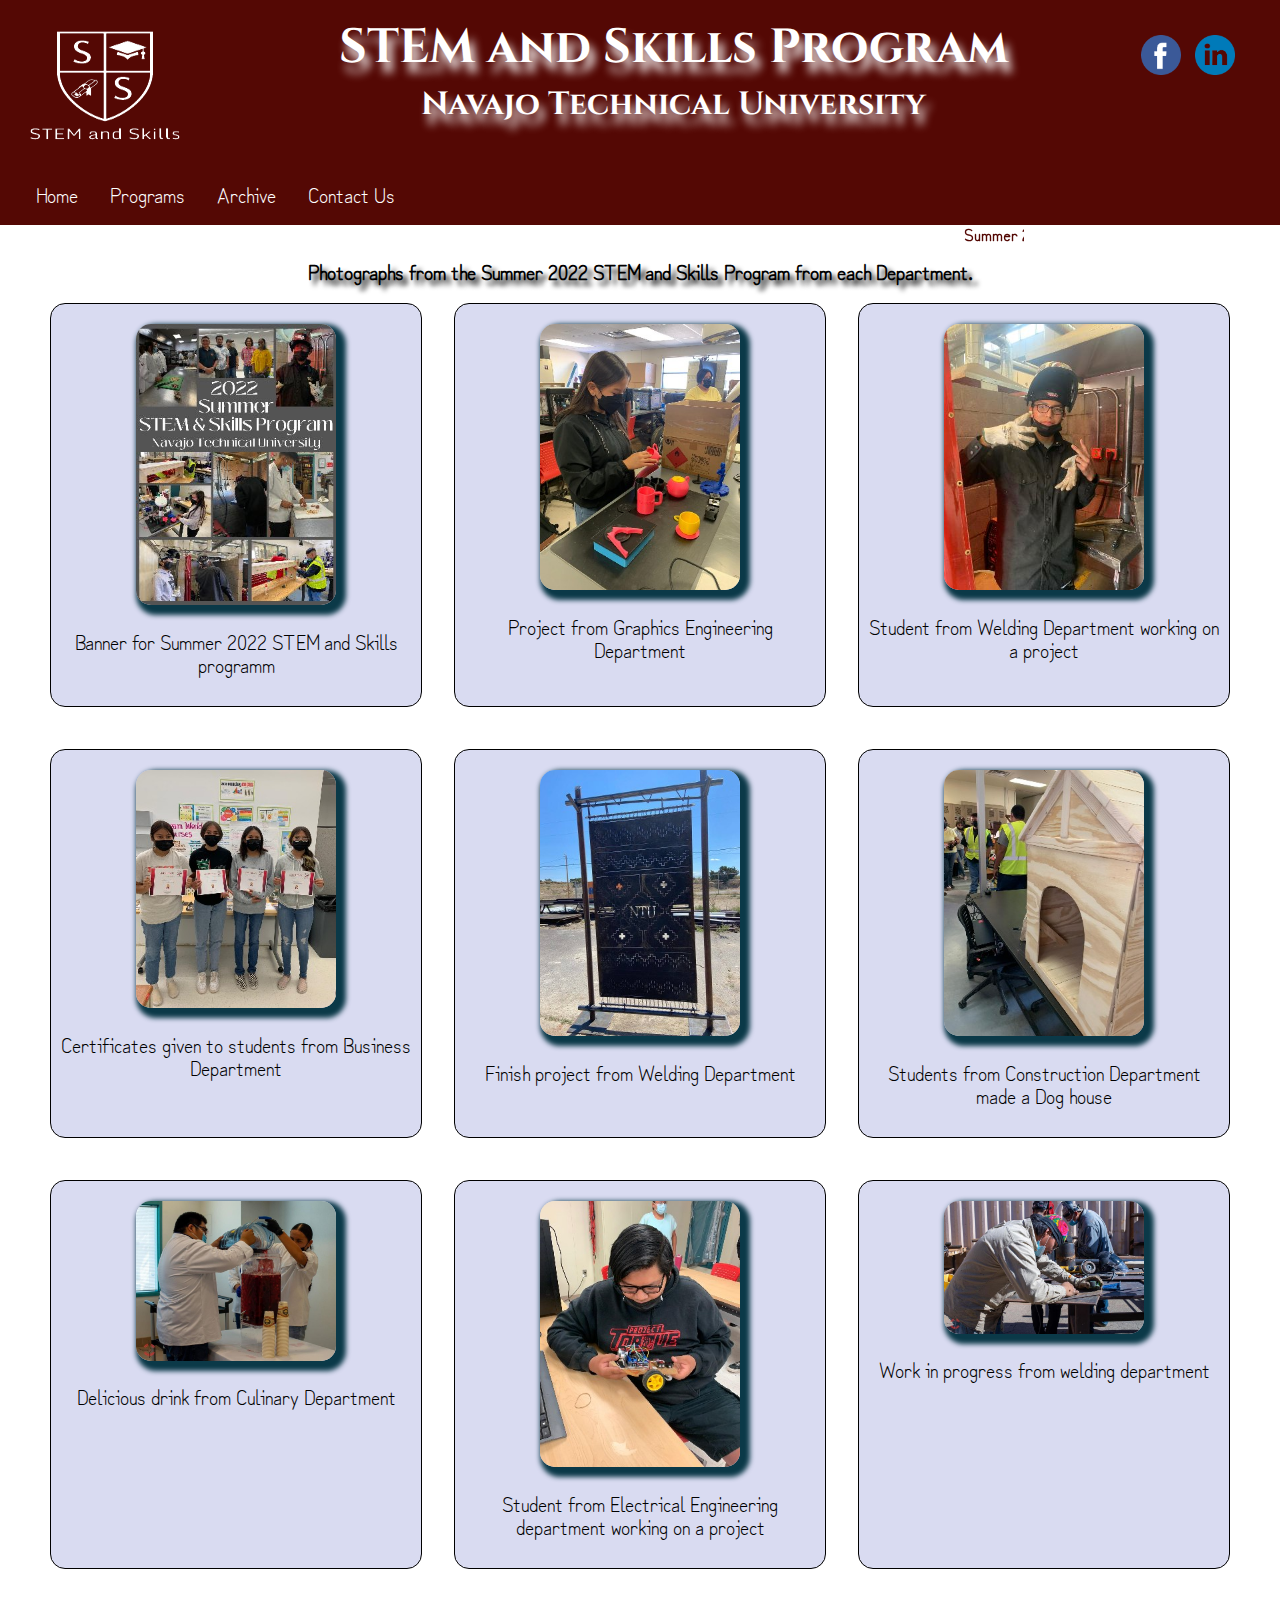
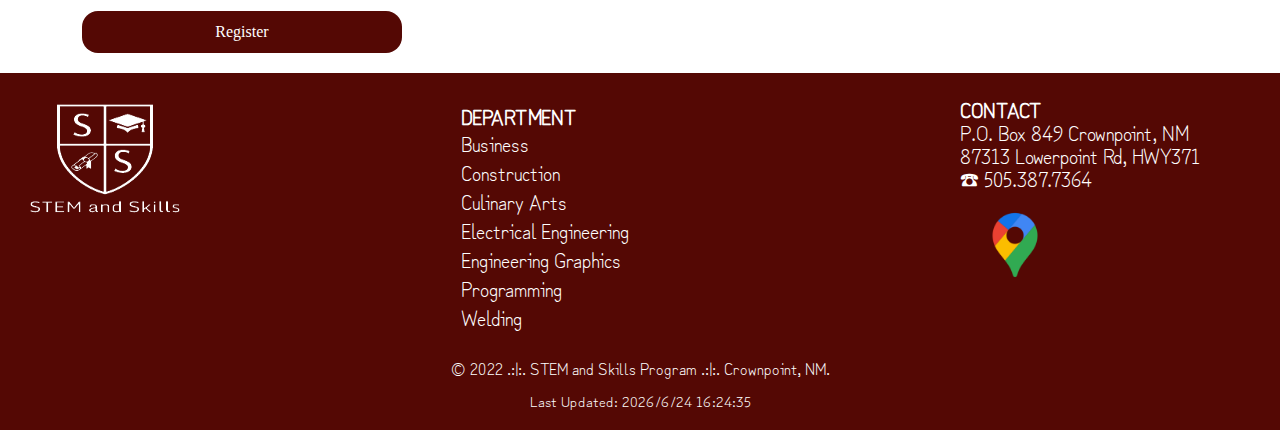
==== commit 71409cbe: "c" ====
--- a/index.html
+++ b/index.html
@@ -3,7 +3,7 @@
 <head>
     <meta charset="UTF-8">
     <meta name="viewport" content="width=device-width, initial-scale=1.0">
-    <title>Home Page | STEM and Skills</title>
+    <title>STEM and Skills</title>
     <link rel="shortcut icon" href="favicon.ico">
     <link rel="preconnect" href="https://fonts.googleapis.com">
     <link rel="preconnect" href="https://fonts.gstatic.com" crossorigin>
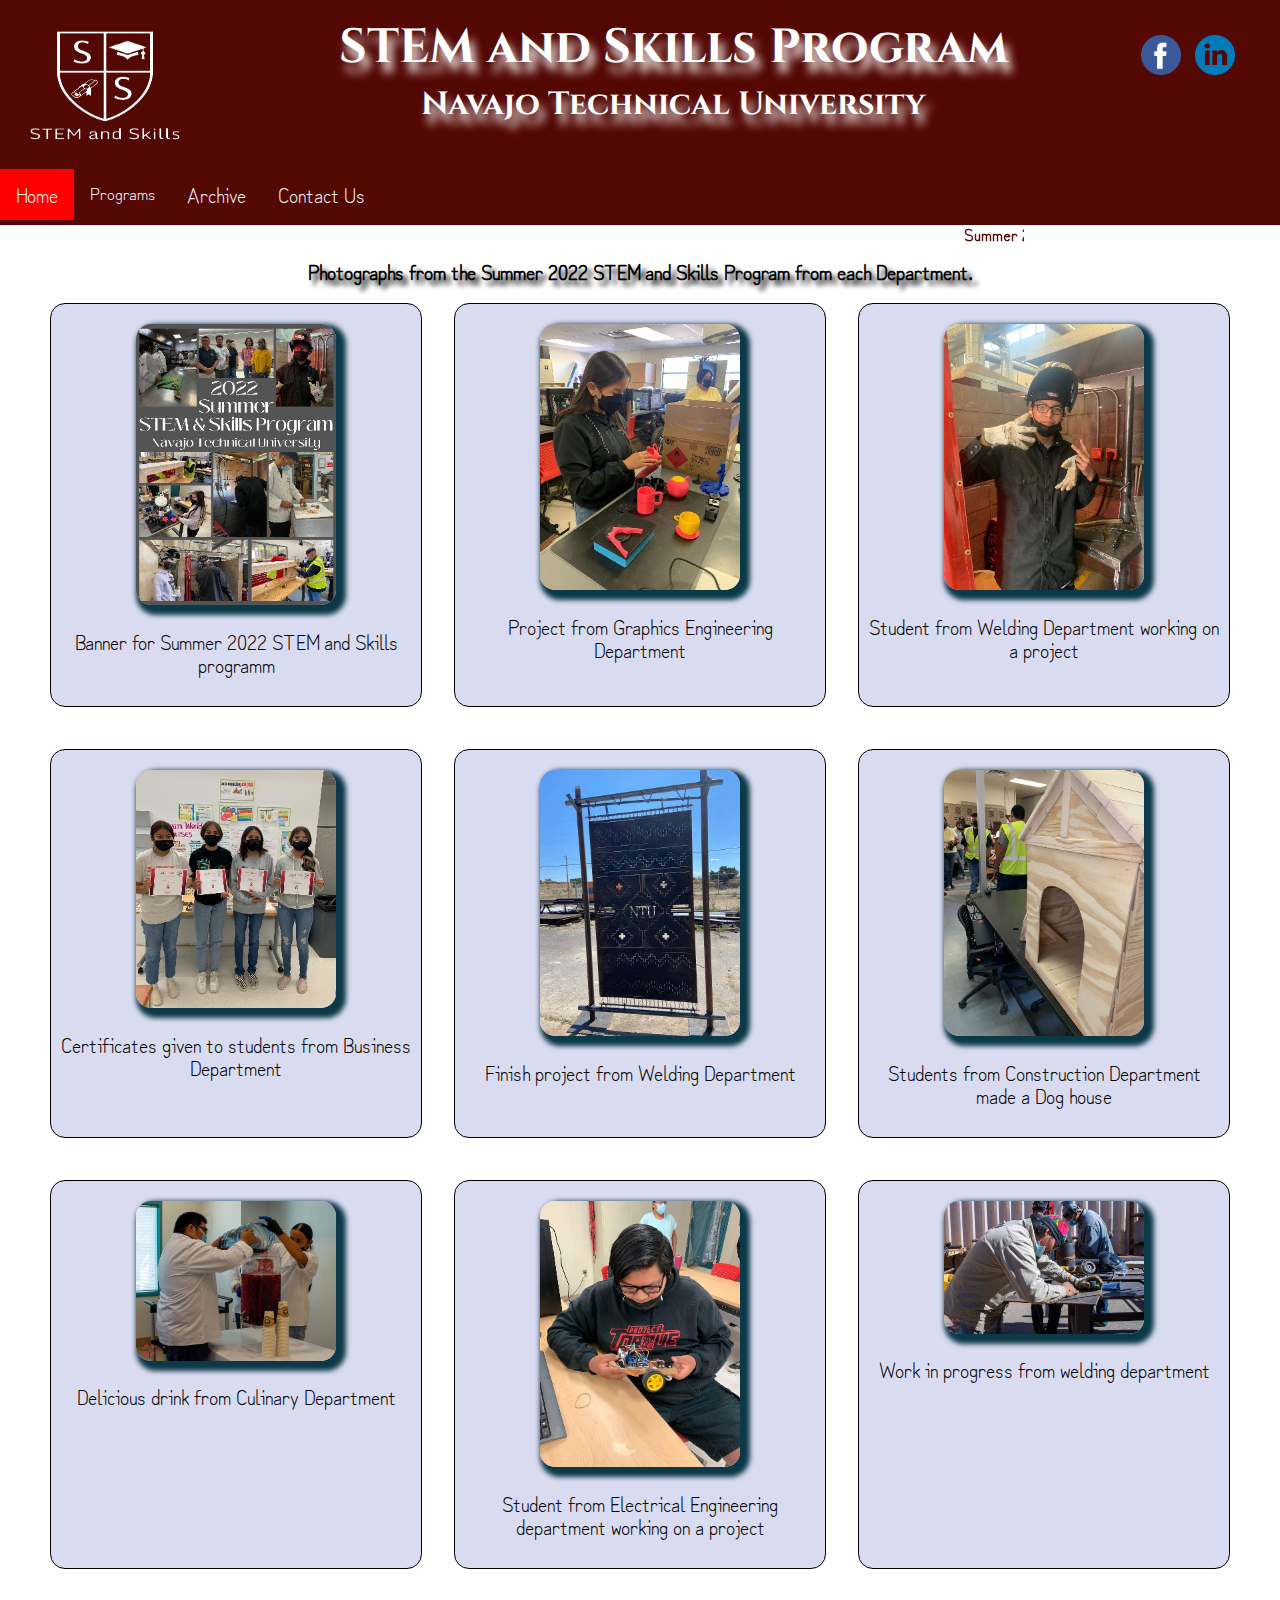
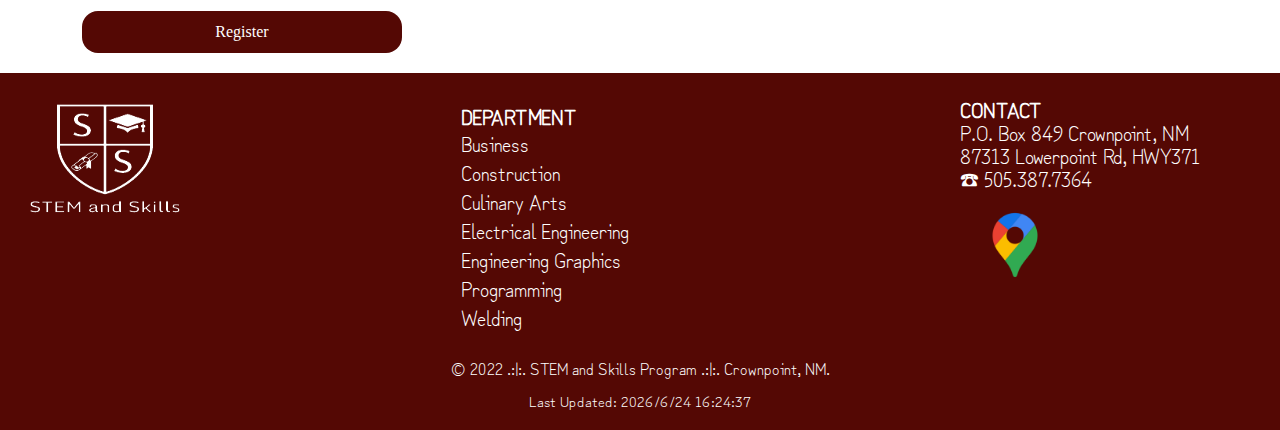
==== commit 762718d8: "c" ====
--- a/index.html
+++ b/index.html
@@ -31,8 +31,32 @@
                   </div>
             </div>
             
-                
-<div class="navbar">
+         <!-- <nav>
+  <div class="navbar">
+    <i class='bx bx-menu'></i>
+    <div class="nav-links">
+      <ul class="links">
+        <li><a href="index.html">HOME</a></li>
+        <li>
+          <a href="">Programs</a>
+          <i class='bx bxs-chevron-down htmlcss-arrow arrow  '></i>
+          <ul class="htmlCss-sub-menu sub-menu">
+            <li><a href="business.html">Business</a></li>
+            <li><a href="construct.html">Construction</a></li>
+            <li><a href="culnary.html">Culinary Arts</a></li>
+            <li><a href="elect.html">Electrical Engineering</a></li>
+            <li><a href="electgrap.html">Engineering Graphics</a></li>
+            <li><a href="programming.html">Programming</a></li>
+            <li><a href="welding.html">Welding</a></li>
+          </ul>
+        </li>
+        <li><a href="archive.html">Archive</a></li>
+        <li><a href="contactus.html">Contact Us</a></li>
+      </ul>
+    </div>
+  </div>
+</nav>-->  
+<!--<div class="navbar">
     <a href="index.html">Home</a>
     <div class="dropdown">
       <button class="dropbtn">Programs 
@@ -50,6 +74,26 @@
     </div> 
     <a href="archive.html">Archive</a>
     <a href="contactus.html">Contact Us</a>
+  </div>-->
+  <div class="topnav" id="myTopnav">
+    <a href="index.html" class="active">Home</a> 
+    <div class="dropdown">
+      <button class="dropbtn">Programs 
+        <i class="fa fa-caret-down"></i>
+      </button>
+      <div class="dropdown-content">
+        <a href="business.html">Business</a>
+        <a href="construct.html">Construction</a>
+        <a href="culnary.html">Culinary Arts</a>
+        <a href="elect.html">Electrical Engineering</a>
+        <a href="electgrap.html">Engineering Graphics</a>
+        <a href="programming.html">Programming</a>
+        <a href="welding.html">Welding</a>
+      </div>
+    </div> 
+    <a href="archive.html">Archive</a>
+    <a href="contactus.html">Contact Us</a>
+    <a href="javascript:void(0);" style="font-size:25px;" class="icon" onclick="myFunction()">&#9776;</a>
   </div>
         </header>
         <main>
--- a/css/small.css
+++ b/css/small.css
@@ -52,7 +52,7 @@
         margin-top: 25px; 
         
     }
-  
+   /*
   .navbar {
     overflow: hidden;
     background-color: inherit;
@@ -117,7 +117,104 @@
   
   .dropdown:hover .dropdown-content {
     display: block;
-  }
+  }*/
+  .topnav {
+    overflow: hidden;
+    background-color: inherit;
+  }
+  
+  .topnav a {
+    float: left;
+    display: block;
+    color: #f2f2f2;
+    text-align: center;
+    padding: 14px 16px;
+    text-decoration: none;
+    font-size: 17px;
+    font-family: "Zen Kurenaido", sans-serif; 
+  }
+  
+  .active {
+    background-color: red;
+    color: #FFFFFF;
+  }
+  
+  
+  
+  .dropdown {
+    float: left;
+    overflow: hidden;
+  }
+  
+  .dropdown .dropbtn {
+    font-size: 17px;    
+    border: none;
+    outline: none;
+    color: white;
+    padding: 14px 16px;
+    background-color: inherit;
+    font-family: "Zen Kurenaido", sans-serif; 
+    margin: 0;
+  }
+  
+  .dropdown-content {
+    display: none;
+    position: absolute;
+    background-color: #f9f9f9;
+    min-width: 160px;
+    box-shadow: 0px 8px 16px 0px rgba(0,0,0,0.2);
+    z-index: 1;
+  }
+  
+  .dropdown-content a {
+    float: none;
+    color: black;
+    padding: 12px 16px;
+    text-decoration: none;
+    display: block;
+    text-align: left;
+  }
+  
+ /* .topnav a:hover, .dropdown:hover .dropbtn {
+    background-color: red;
+    color: white;
+  }
+  
+  .dropdown-content a:hover {
+    background-color: #ddd;
+    color: black;
+  }
+  
+  .dropdown:hover .dropdown-content {
+    display: block;
+  }*/
+
+  .topnav a:not(:first-child), .dropdown .dropbtn {
+    display: none;
+  }
+  .topnav a.icon {
+    float: right;
+    display: block;
+  }
+  .topnav.responsive {position: relative;}
+  .topnav.responsive .icon {
+    position: absolute;
+    right: 0;
+    top: 0;
+  }
+  .topnav.responsive a {
+    float: none;
+    display: block;
+    text-align: left;
+  }
+  .topnav.responsive .dropdown {float: none;}
+  .topnav.responsive .dropdown-content {position: relative;}
+  .topnav.responsive .dropdown .dropbtn {
+    display: block;
+    width: 100%;
+    text-align: left;
+  }
+
 
   footer{
     margin-top: 20px;
--- a/css/medium.css
+++ b/css/medium.css
@@ -1,4 +1,27 @@
 @media only screen and (min-width: 32.5em){
+  .topnav a:not(:first-child), .dropdown .dropbtn {
+    display: flex;
+  }
+  .topnav a.icon {
+    display: none;
+  }
+  .dropdown-content a {
+    display: flex;
+    text-align: left;
+  }
+  .topnav.responsive a {
+    display: flex;
+  }
+  .topnav.responsive .dropdown {float: none;}
+  .topnav.responsive .dropdown-content {position: relative;}
+  .topnav.responsive .dropdown .dropbtn {
+    display: flex;
+    width: 100%;
+    text-align: left;
+  }
+  .topnav a {
+    font-size: 20px;
+  }
     main{
         background-color: #ffffff;
     }
--- a/css/large.css
+++ b/css/large.css
@@ -1,4 +1,16 @@
 @media only screen and (min-width: 64em){
+  .topnav a:hover, .dropdown:hover .dropbtn {
+    background-color: red;
+    color: white;
+  }
+ 
+  .dropdown-content a:hover {
+    background-color: #ddd;
+    color: black;
+  }
+  .dropdown:hover .dropdown-content {
+    display: block;
+  }
     #home{
         margin-top: 5px;
     }
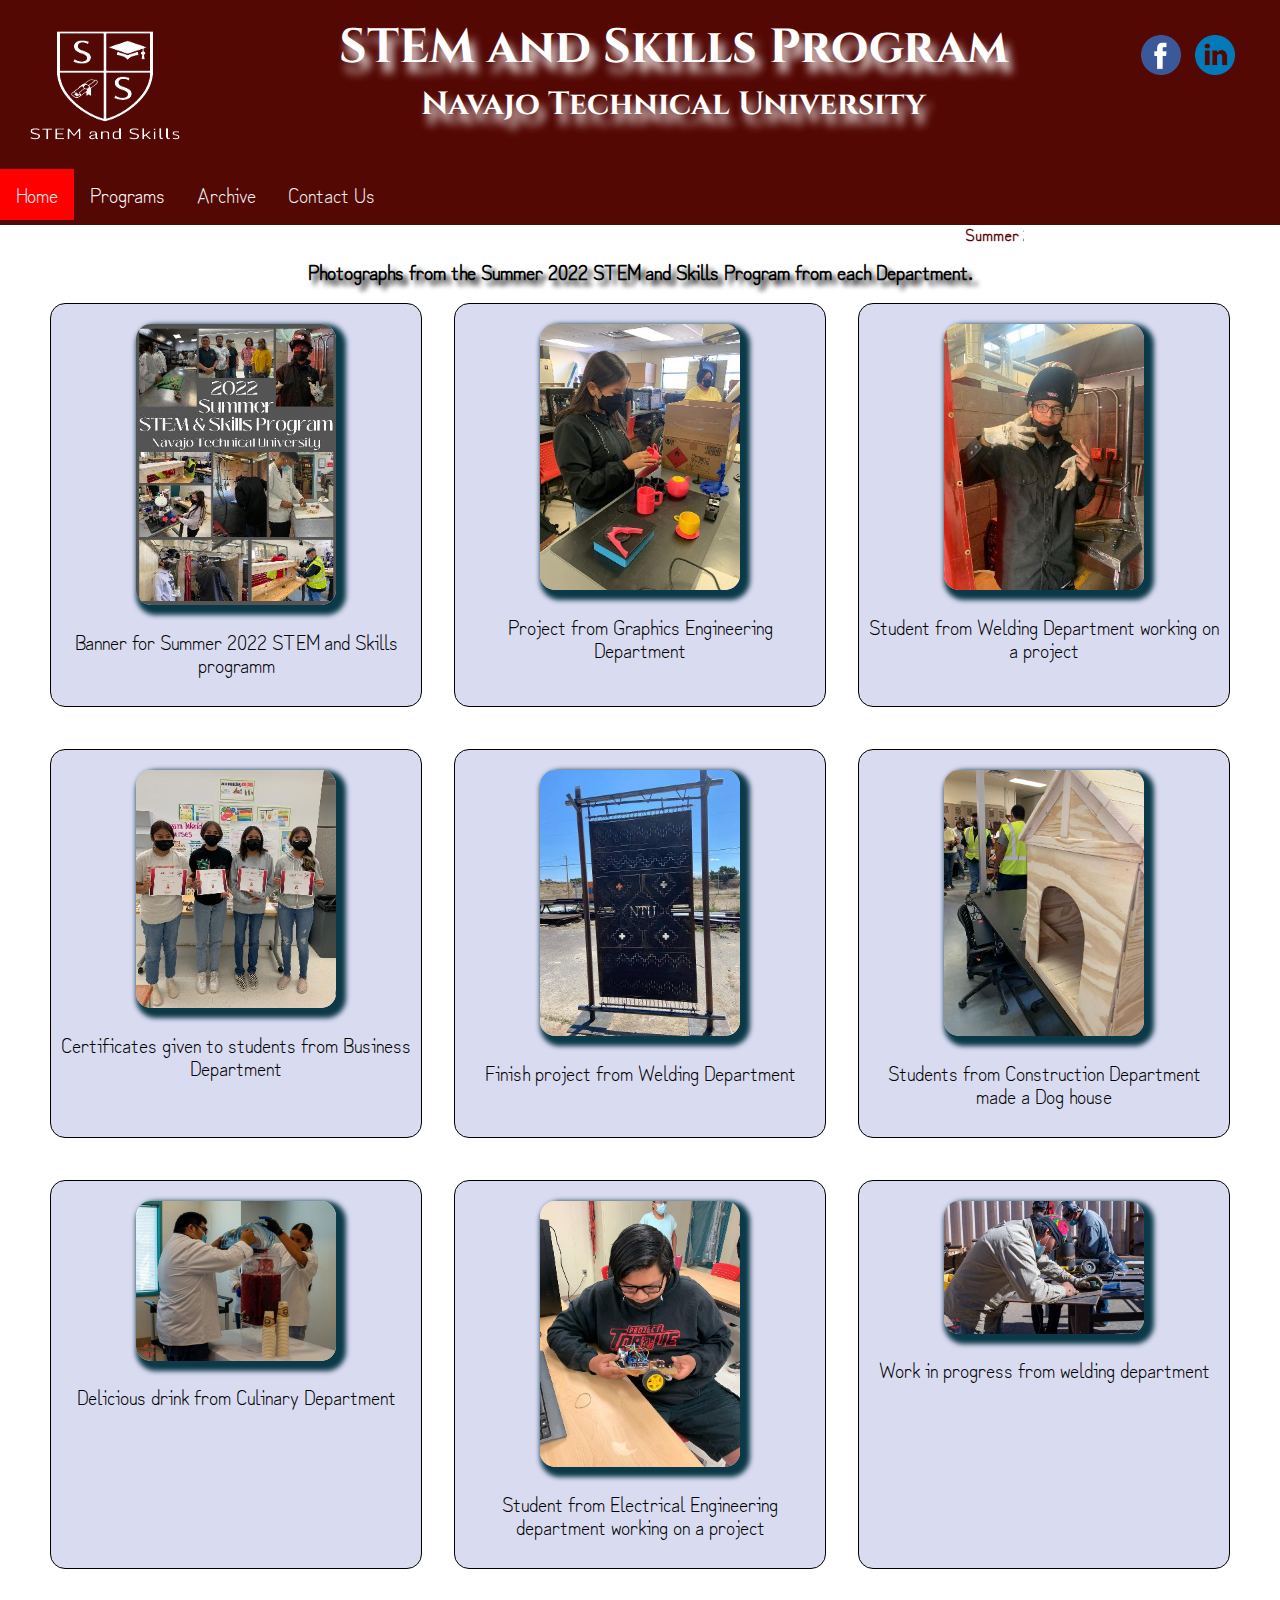
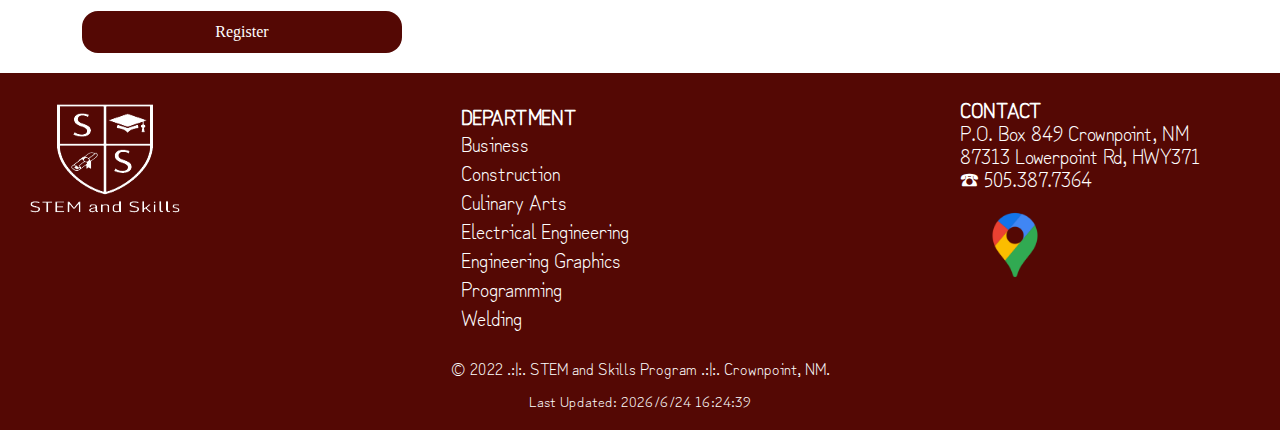
==== commit e8084ace: "c" ====
--- a/index.html
+++ b/index.html
@@ -79,7 +79,6 @@
     <a href="index.html" class="active">Home</a> 
     <div class="dropdown">
       <button class="dropbtn">Programs 
-        <i class="fa fa-caret-down"></i>
       </button>
       <div class="dropdown-content">
         <a href="business.html">Business</a>
--- a/css/small.css
+++ b/css/small.css
@@ -183,11 +183,11 @@
   .dropdown-content a:hover {
     background-color: #ddd;
     color: black;
-  }
+  }*/
   
   .dropdown:hover .dropdown-content {
     display: block;
-  }*/
+  }
 
   .topnav a:not(:first-child), .dropdown .dropbtn {
     display: none;
--- a/css/medium.css
+++ b/css/medium.css
@@ -21,6 +21,10 @@
   }
   .topnav a {
     font-size: 20px;
+  }
+  .dropdown .dropbtn {
+    font-size: 20px;    
+   
   }
     main{
         background-color: #ffffff;
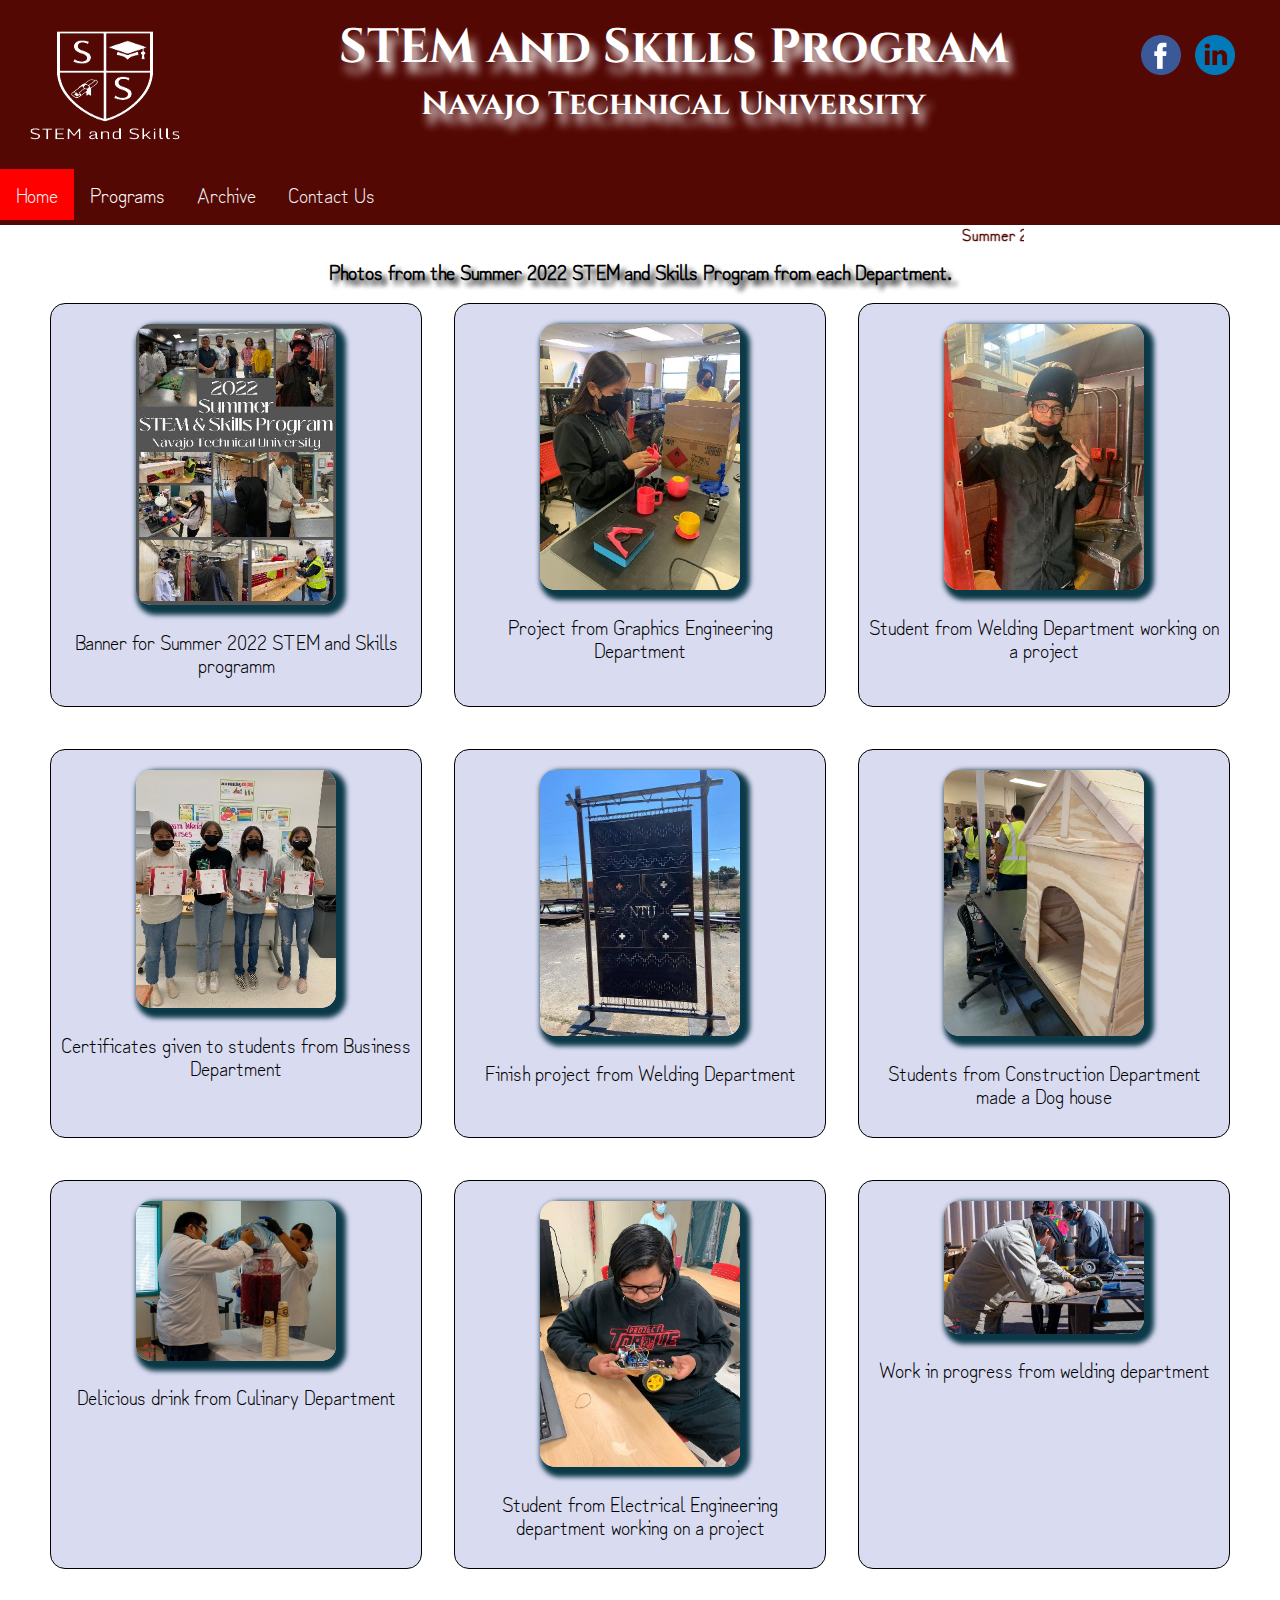
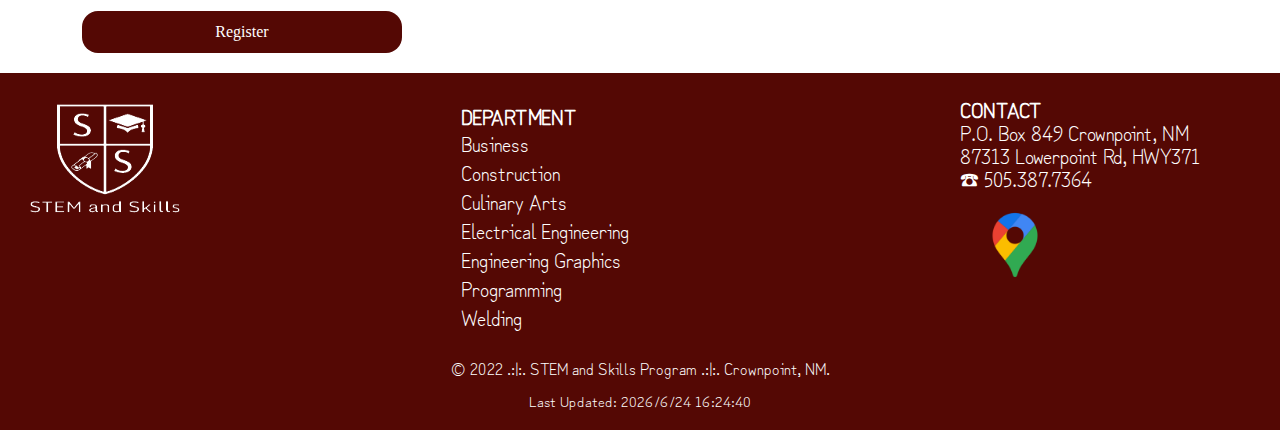
==== commit 1b5dd5d1: "c" ====
--- a/index.html
+++ b/index.html
@@ -99,7 +99,7 @@
             <marquee width="80%" direction="left" height="100px">
                 Summer 2023 STEM and Skills Program is fast approaching, <strong>Register</strong> now to book you seat.
                 </marquee>
-                <p class="intro"> Photographs from the Summer 2022 STEM and Skills Program from each Department.</p>
+                <p class="intro"> Photos from the Summer 2022 STEM and Skills Program from each Department.</p>
             <div id="home">
                     <div class="display">
                         <img src="images/banner200.jpg" alt="2022 summer STEM and Skills pic">
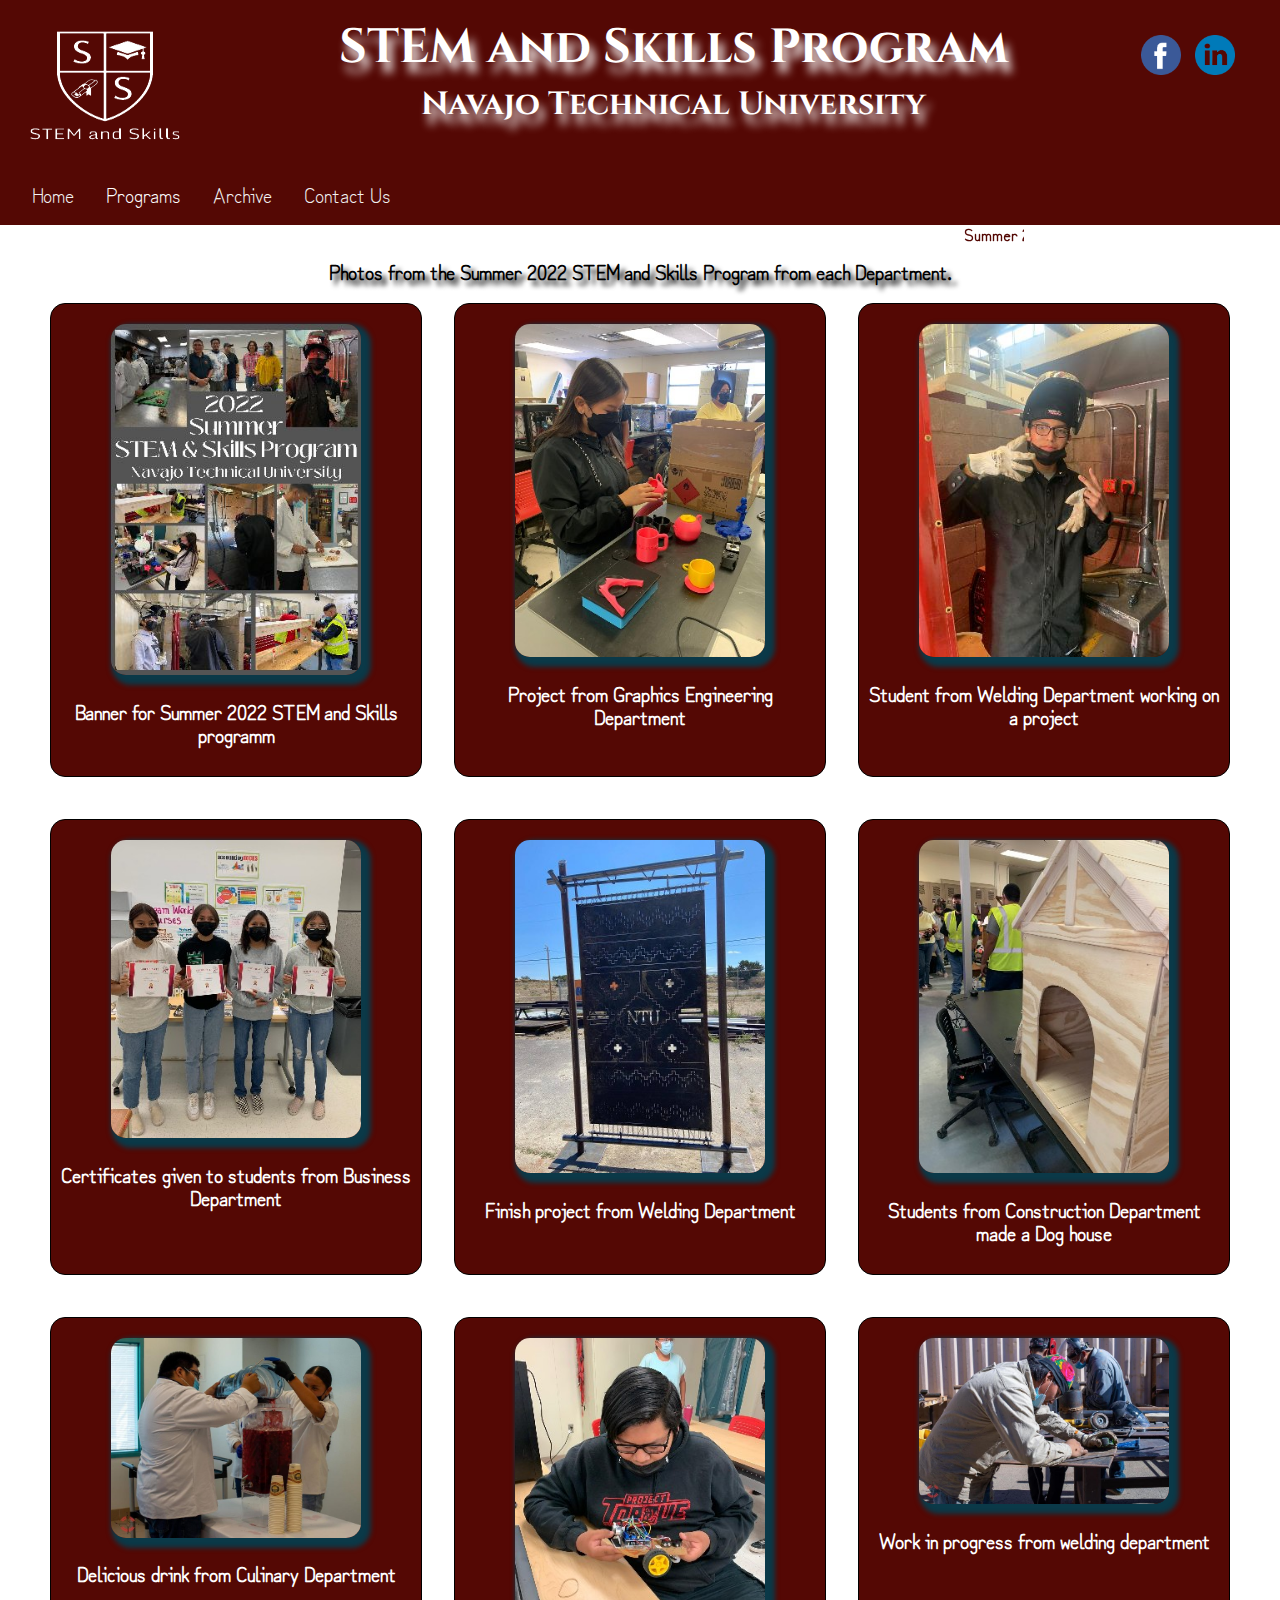
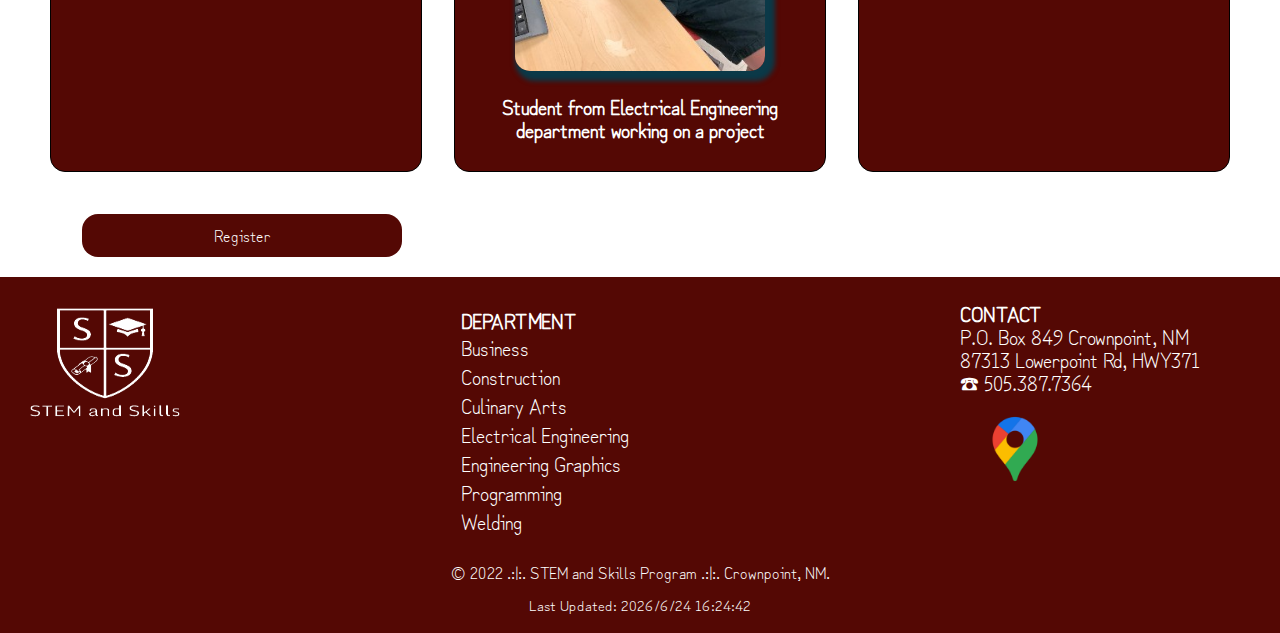
==== commit 1d50adbe: "c" ====
--- a/index.html
+++ b/index.html
@@ -102,39 +102,39 @@
                 <p class="intro"> Photos from the Summer 2022 STEM and Skills Program from each Department.</p>
             <div id="home">
                     <div class="display">
-                        <img src="images/banner200.jpg" alt="2022 summer STEM and Skills pic">
+                        <img src="images/banner200.jpg" class="zoom" alt="2022 summer STEM and Skills pic">
                         <p>Banner for Summer 2022 STEM and Skills programm</p>
                     </div>
                     <div class="display">
-                        <img src="images/cul.jpg" alt="2022 summer STEM and Skills pic">
+                        <img src="images/cul.jpg" class="zoom" alt="2022 summer STEM and Skills pic">
                         <p>Project from Graphics Engineering Department</p>
                     </div>
                     <div class="display">
-                        <img src="images/weld3.jpg" alt="2022 summer STEM and Skills pic">
+                        <img src="images/weld3.jpg" class="zoom" alt="2022 summer STEM and Skills pic">
                         <p>Student from Welding Department working on a project</p>
                     </div>
                     <div class="display">
-                        <img src="images/cert.jpg" alt="2022 summer STEM and Skills pic">
+                        <img src="images/cert.jpg" class="zoom" alt="2022 summer STEM and Skills pic">
                         <p>Certificates given to students from Business Department</p>
                     </div>
                     <div class="display">
-                        <img src="images/construct.jpg" alt="2022 summer STEM and Skills pic">
+                        <img src="images/construct.jpg" class="zoom" alt="2022 summer STEM and Skills pic">
                         <p>Finish project from Welding Department</p>
                     </div>
                     <div class="display">
-                        <img src="images/construct2.jpg" alt="2022 summer STEM and Skills pic">
+                        <img src="images/construct2.jpg" class="zoom" alt="2022 summer STEM and Skills pic">
                         <p>Students from Construction Department made a Dog house</p>
                     </div>
                     <div class="display">
-                        <img src="images/cook2.jpg" alt="2022 summer STEM and Skills pic">
+                        <img src="images/cook2.jpg" class="zoom" alt="2022 summer STEM and Skills pic">
                         <p>Delicious drink from Culinary Department</p>
                     </div>
                     <div class="display">
-                        <img src="images/elec1.jpg" alt="2022 summer STEM and Skills pic">
+                        <img src="images/elec1.jpg" class="zoom" alt="2022 summer STEM and Skills pic">
                         <p>Student from Electrical Engineering department working on a project</p>
                     </div>
                     <div class="display">
-                        <img src="images/weld.jpg" alt="2022 summer STEM and Skills pic">
+                        <img src="images/weld.jpg" class="zoom" alt="2022 summer STEM and Skills pic">
                         <p>Work in progress from welding department</p>
                     </div>
                     <input type="submit" value="Register" class="submitBtn" onclick="document.location ='register.html'">
--- a/css/small.css
+++ b/css/small.css
@@ -121,6 +121,7 @@
   .topnav {
     overflow: hidden;
     background-color: inherit;
+    margin-left: 1rem;
   }
   
   .topnav a {
@@ -274,7 +275,7 @@
     font-size: medium;
   }
   marquee{
-        font-family: "Zen Kurenaido", sans-serif ;
+        font-family: "Zen Kurenaido", sans-serif;
         color: #540804;
         font-weight: bolder;
   }
@@ -288,9 +289,12 @@
     padding: 10px;
     border: 1px solid black;
     border-radius: 15px;
-    background-color: #D9DBF1;
-
-  }
+    background-color: #540804;
+    color: #FFFFFF;
+    font-weight: bold;
+
+  }
+
   .display img{
     margin-top: 10px;
     width: 200px;
@@ -401,10 +405,11 @@
  .submitBtn{
   border: none;
   background-color: #540804;
+  font-family: "Zen Kurenaido", sans-serif;
   color: white;
   border-radius: 1rem;
   padding: .75rem 1.5rem;
-  margin: 0 1rem;
+  margin:0 1rem;
   width: 70%;
   max-width: 20rem;
 }
@@ -437,15 +442,16 @@
   box-shadow: 5px 5px 5px 5px #0B3948;
 }
 .chris{
-  text-align: center;
+  text-align-last: center;
   margin-top: 30px;
- 
+  margin-bottom: 2rem;
 }
 .chris picture img{
   width: 200px;
   border-radius: 150px;
   box-shadow: 5px 5px 10px 5px #0B3948;
 }
+ 
 /*for culnary page*/
 #culinary{
   margin: 2rem;
@@ -475,8 +481,9 @@
   box-shadow: 5px 5px 5px 5px #0B3948;
 }
 .brian{
-  text-align: center;
+  text-align-last: center;
   margin-top: 30px;
+  margin-bottom: 2rem;
  
 }
 .brian picture img{
@@ -524,4 +531,5 @@
 #elect-elect p{
   margin-top: 20px;
   text-align: justify;  
-}+}
+
--- a/css/medium.css
+++ b/css/medium.css
@@ -24,7 +24,9 @@
   }
   .dropdown .dropbtn {
     font-size: 20px;    
-   
+  }
+  .active{
+    background-color: inherit;
   }
     main{
         background-color: #ffffff;
--- a/css/large.css
+++ b/css/large.css
@@ -38,9 +38,17 @@
         font-weight: bolder;
         text-shadow: 5px 5px 5px black;
       }
+      .display img{
+       width: 250px;
+  }
       .display img:hover{
-            border-radius: 5px 100px;
+            border-radius: 150px;
             box-shadow: 0 0 50px #333;
+      }
+      .zoom:hover{
+        -ms-transform: scale(1.5); /* IE 9 */
+      -webkit-transform: scale(1.5); /* Safari 3-8 */
+      transform: scale(1.5); 
       }
       /* for contact us page*/
       form fieldset{
@@ -70,7 +78,14 @@
     grid-template-columns: repeat(autofit, minmax(300px, 1fr));
     gap: 2rem;
     justify-content: center;
+   }
+   .biz-image picture img{
+    width: 290px;
   }
+    .biz-image picture img:hover{
+      border-radius: 150px;
+    }
+  
   /*for culinary page*/
   .cul-image{
     display: flex;
@@ -78,6 +93,12 @@
     grid-template-columns: repeat(autofit, minmax(300px, 1fr));
     gap: 2rem;
     justify-content: center;
+  }
+  .cul-image picture img{
+    width: 300px;
+  }
+  .cul-image picture img:hover{
+    border-radius: 150px;
   }
         /* for Archive page*/
         .arc-image{
